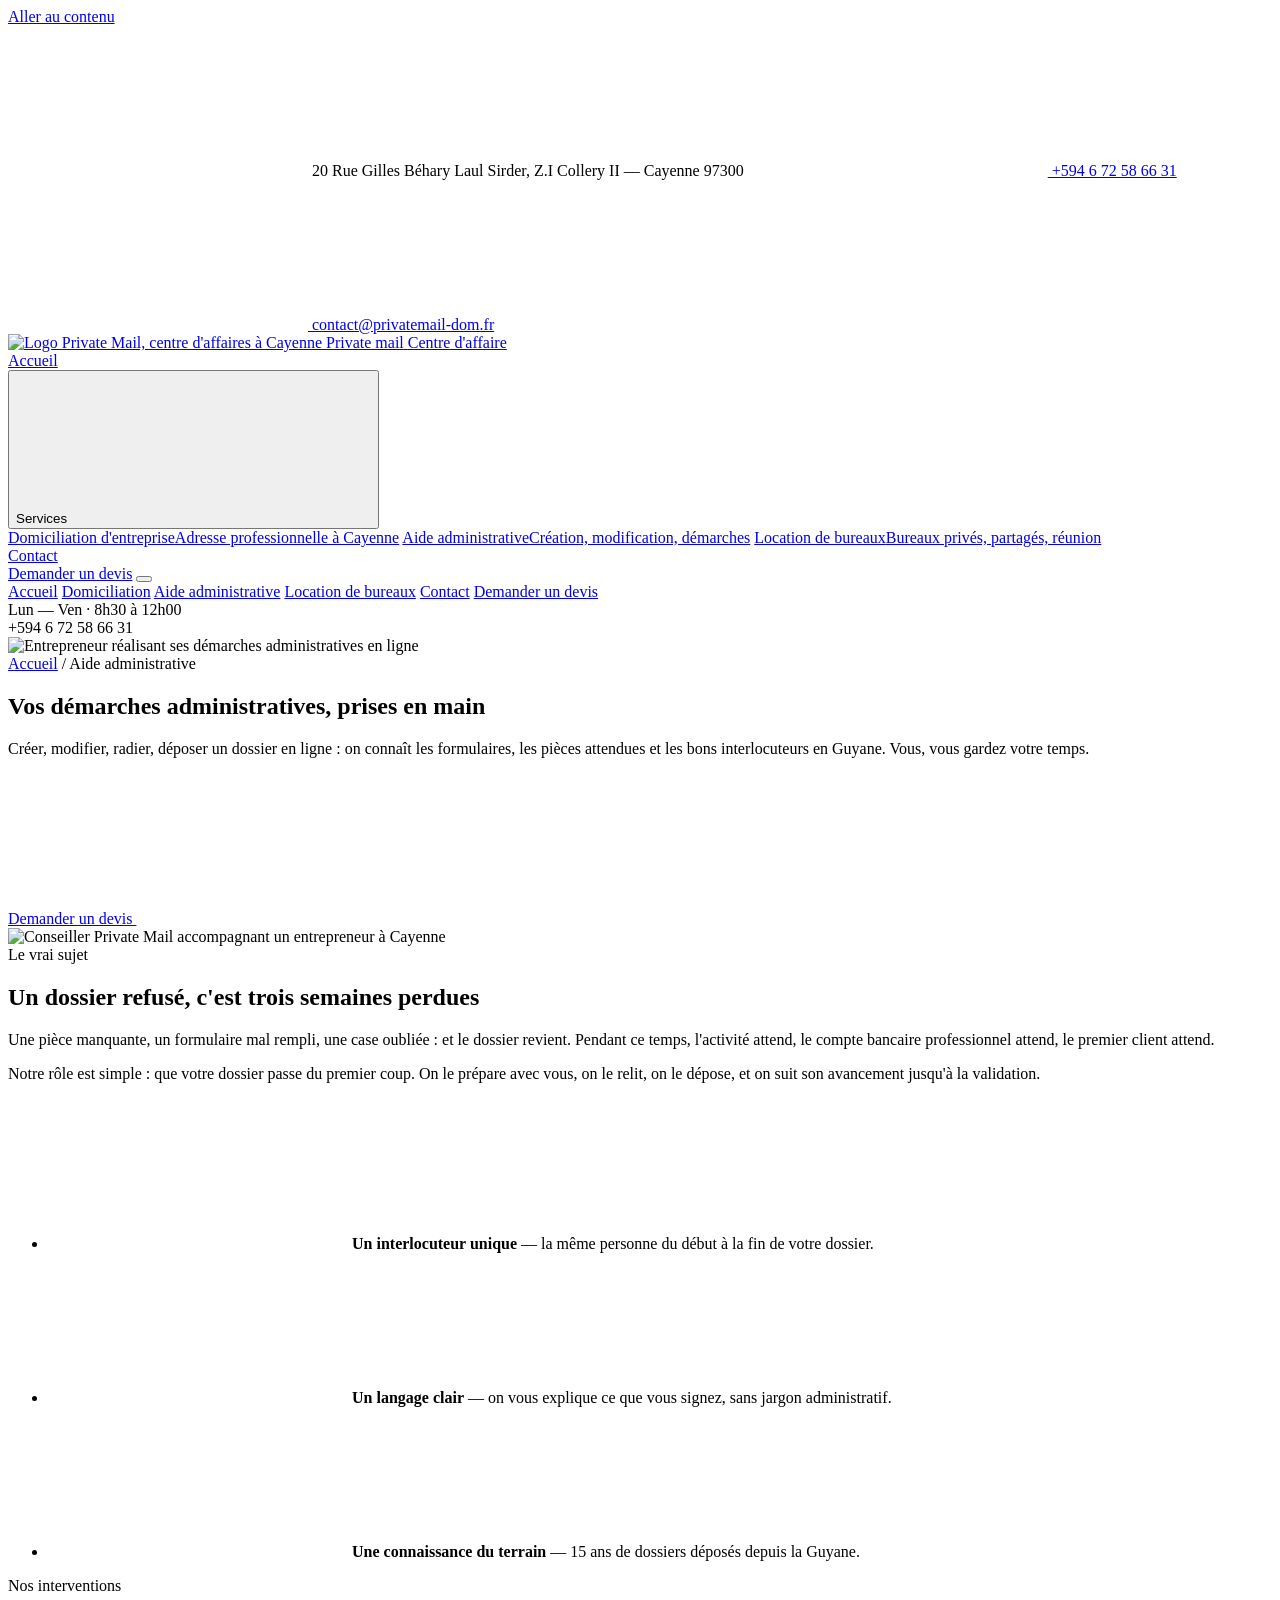
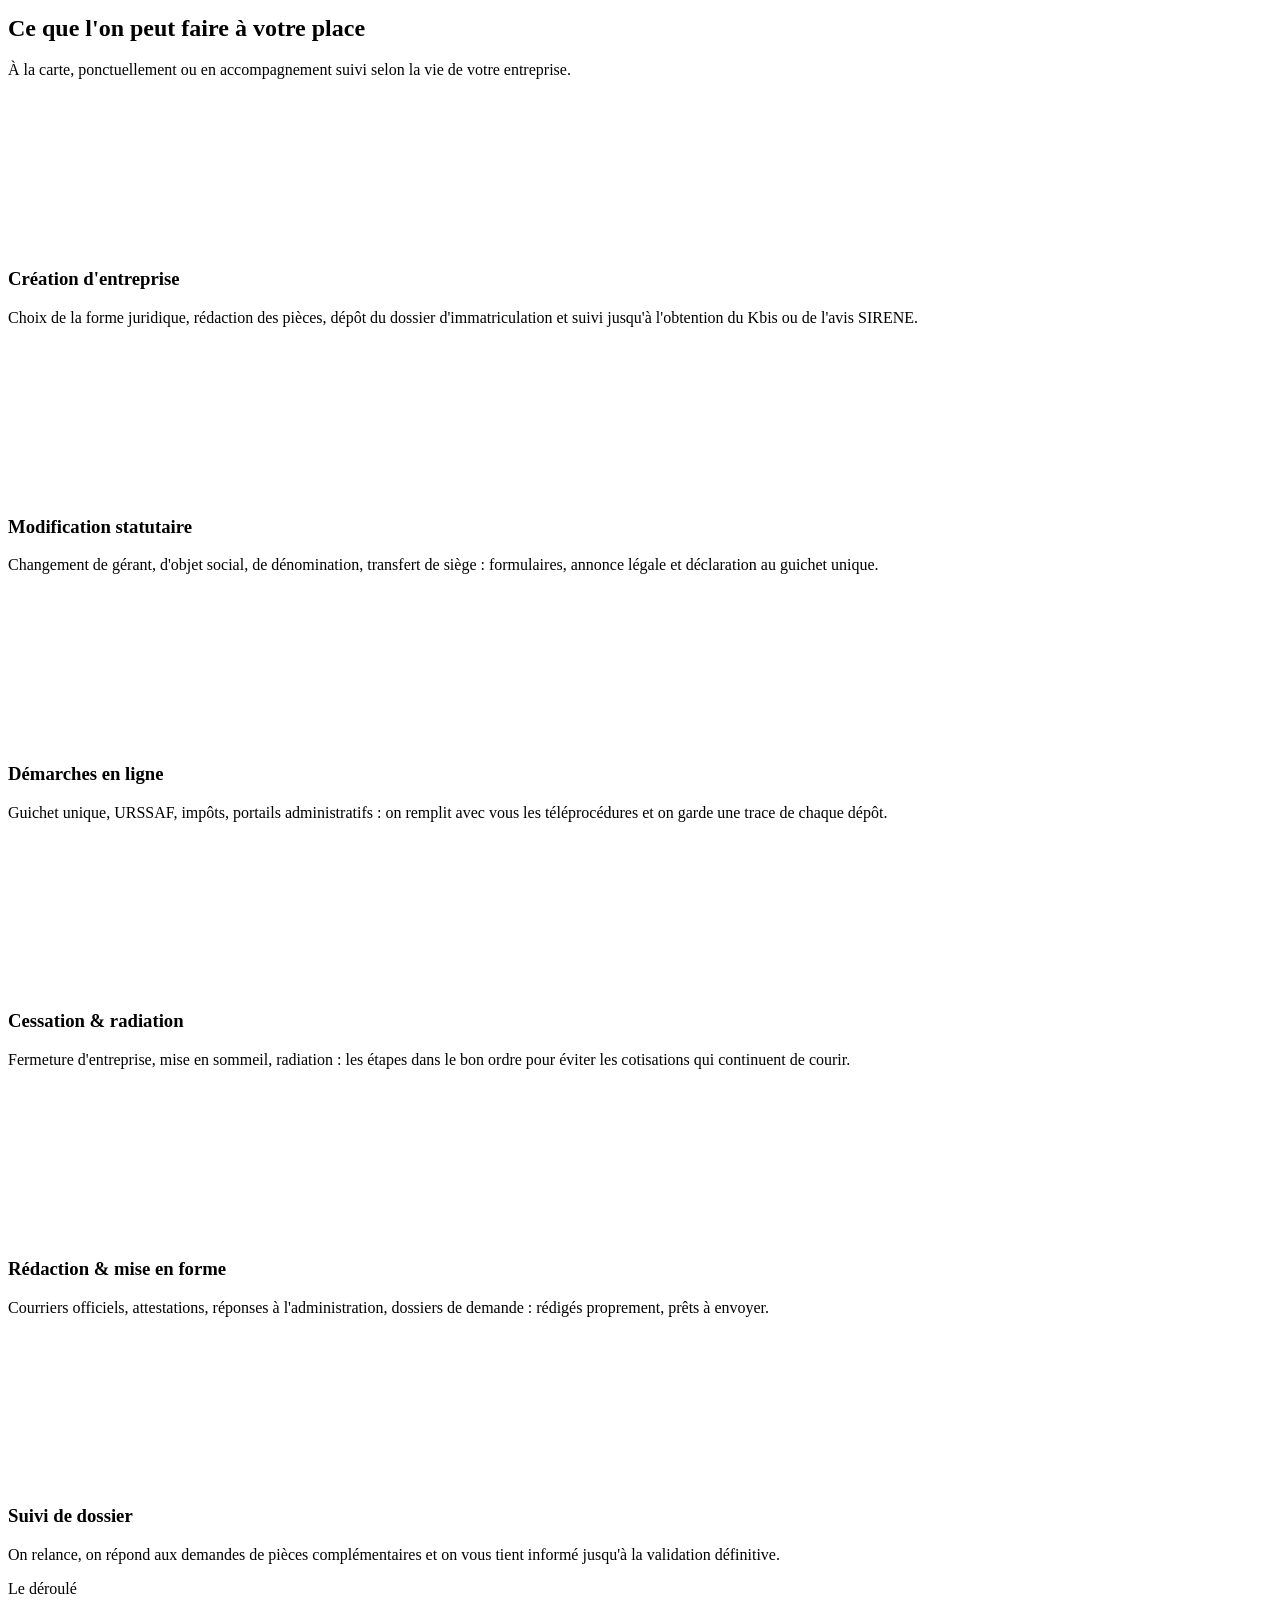
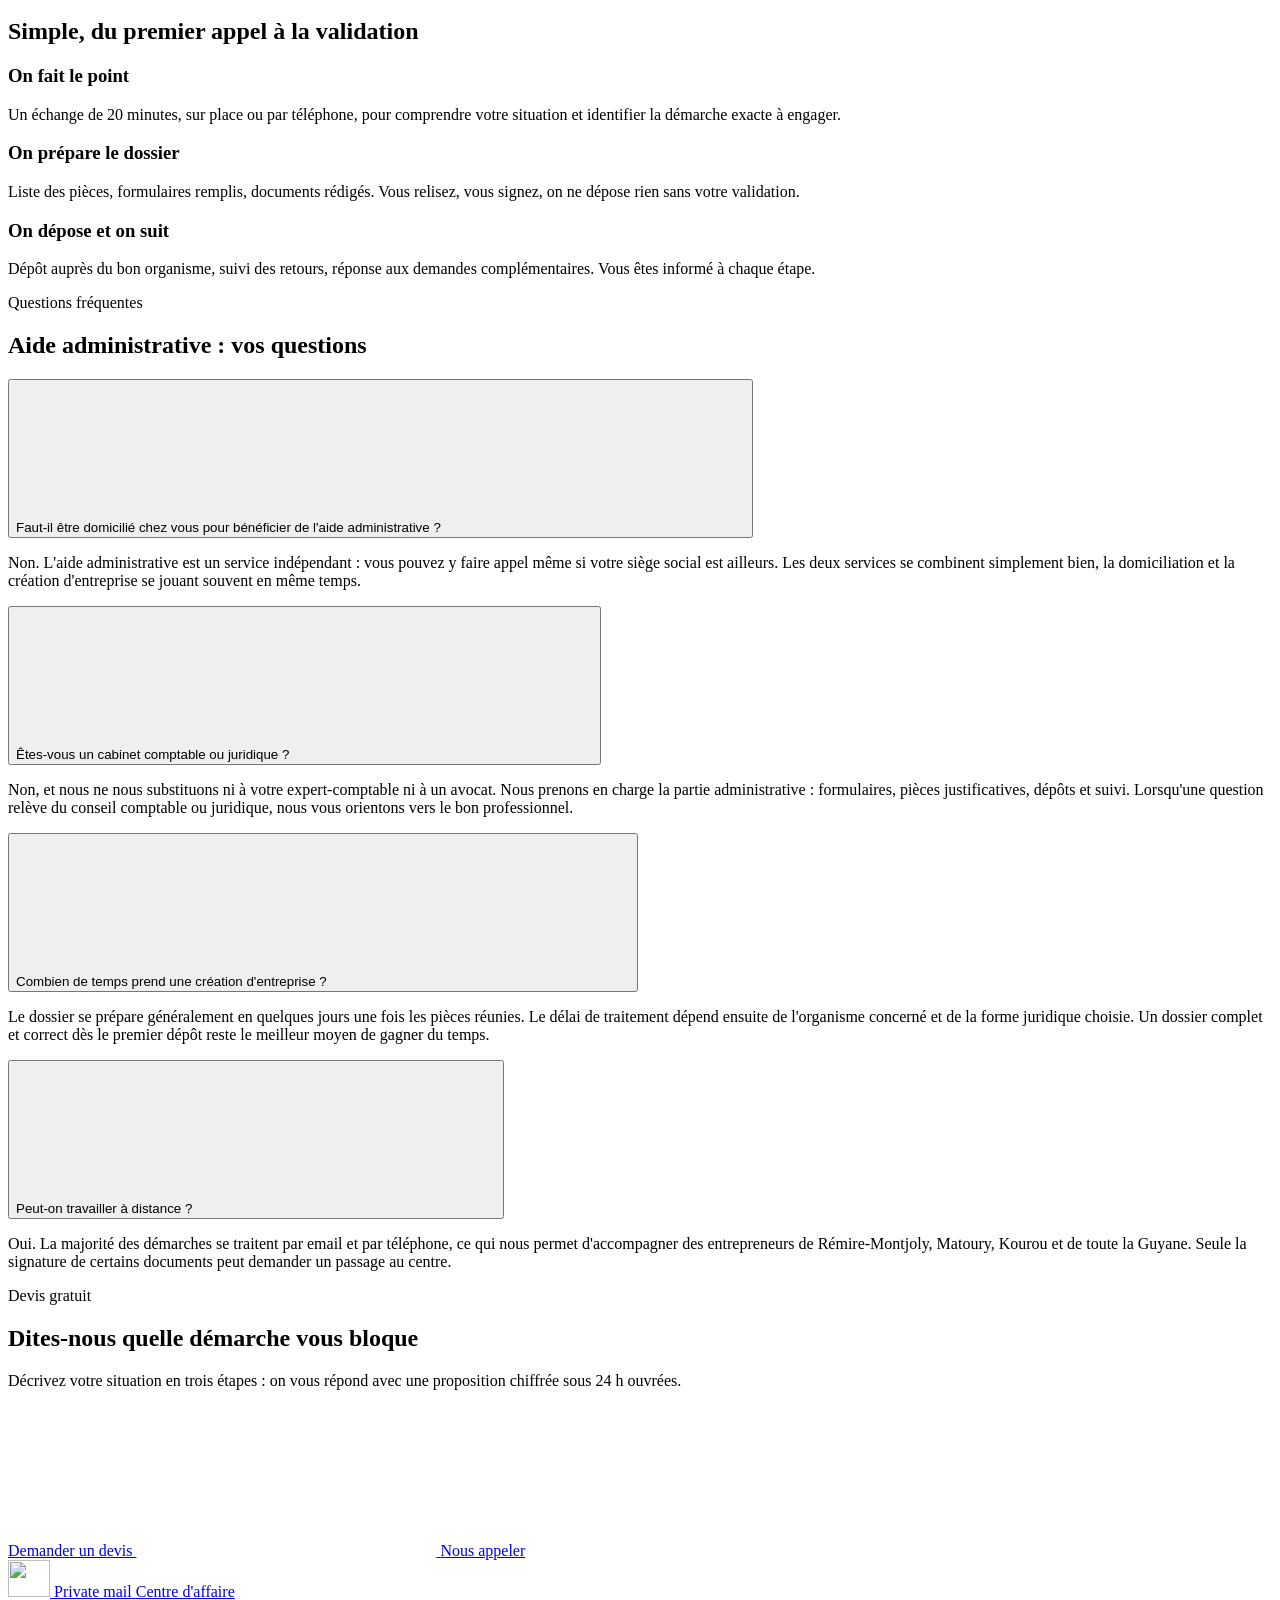
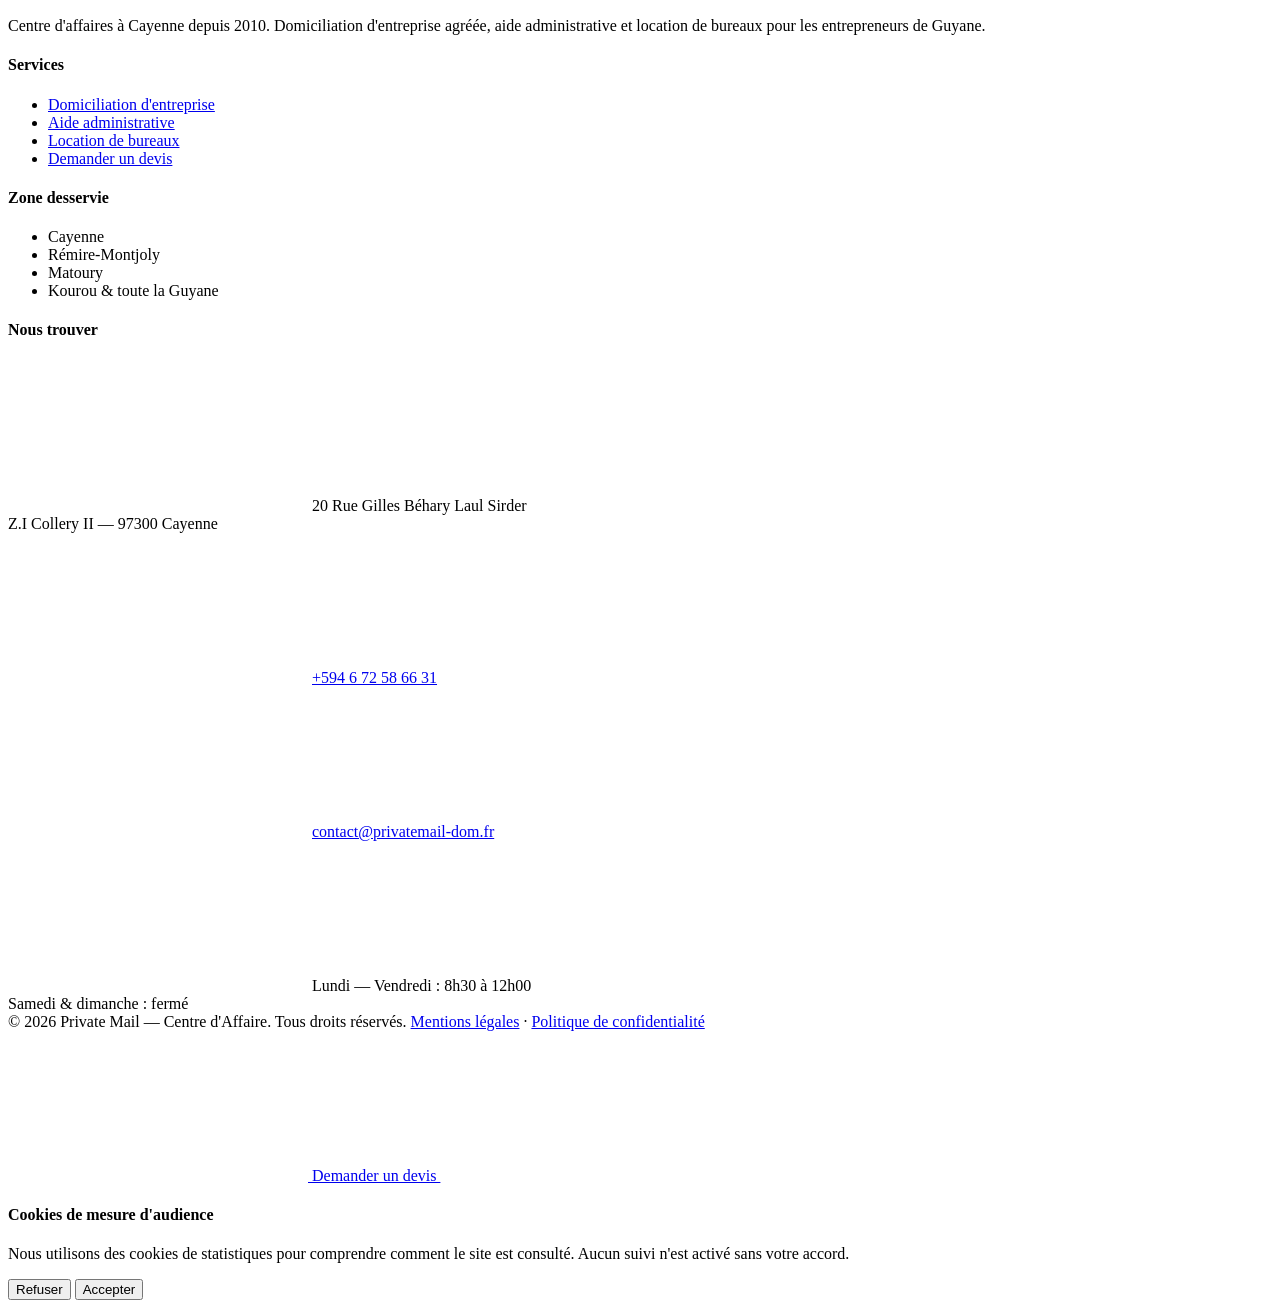
==== aide-administrative.html @ 384c331b "Add files via upload" ====
<!DOCTYPE html>
<html lang="fr">
<head>
<meta charset="utf-8">
<meta name="viewport" content="width=device-width, initial-scale=1">
<title>Aide administrative aux entreprises à Cayenne — Private Mail</title>
<meta name="description" content="Création, modification, radiation, dossiers en ligne : Private Mail accompagne les entrepreneurs de Cayenne et de Guyane dans toutes leurs démarches administratives.">
<link rel="canonical" href="https://privatemail-dom.fr/aide-administrative.html">
<meta name="theme-color" content="#1C1815">
<link rel="icon" href="assets/img/favicon.png" type="image/png">

<meta property="og:type" content="article">
<meta property="og:locale" content="fr_FR">
<meta property="og:site_name" content="Private Mail — Centre d'Affaire">
<meta property="og:title" content="Aide administrative aux entreprises à Cayenne — Private Mail">
<meta property="og:description" content="Un accompagnement humain pour créer, modifier ou gérer votre entreprise en Guyane. Devis gratuit sous 24 h.">
<meta property="og:url" content="https://privatemail-dom.fr/aide-administrative.html">
<meta property="og:image" content="https://privatemail-dom.fr/assets/img/accompagnement-administratif-cayenne.jpg">

<link rel="preconnect" href="https://fonts.googleapis.com">
<link rel="preconnect" href="https://fonts.gstatic.com" crossorigin>
<link href="https://fonts.googleapis.com/css2?family=Playfair+Display:ital,wght@0,500;0,600;1,500&family=Open+Sans:wght@400;600;700&display=swap" rel="stylesheet">
<link rel="stylesheet" href="assets/css/style.css">

<script type="application/ld+json">
{
  "@context": "https://schema.org",
  "@type": "Service",
  "name": "Aide administrative aux entreprises",
  "serviceType": "Accompagnement administratif",
  "url": "https://privatemail-dom.fr/aide-administrative.html",
  "description": "Accompagnement des entrepreneurs de Guyane dans la création, la modification et la gestion administrative de leur entreprise : formulaires, pièces justificatives, dépôts en ligne.",
  "provider": { "@id": "https://privatemail-dom.fr/#business" },
  "areaServed": [
    { "@type": "City", "name": "Cayenne" },
    { "@type": "AdministrativeArea", "name": "Guyane" }
  ],
  "offers": { "@type": "Offer", "availability": "https://schema.org/InStock", "url": "https://privatemail-dom.fr/devis.html?service=administratif" }
}
</script>
<script type="application/ld+json">
{
  "@context": "https://schema.org",
  "@type": "BreadcrumbList",
  "itemListElement": [
    { "@type": "ListItem", "position": 1, "name": "Accueil", "item": "https://privatemail-dom.fr/" },
    { "@type": "ListItem", "position": 2, "name": "Aide administrative", "item": "https://privatemail-dom.fr/aide-administrative.html" }
  ]
}
</script>
<script src="assets/js/main.js" defer></script>
</head>
<body>
<a class="skip-link" href="#main">Aller au contenu</a>

<div class="topbar">
  <div class="wrap topbar__inner">
    <span class="topbar__item topbar__item--addr">
      <svg class="ico"><use href="assets/icons.svg#i-pin"></use></svg>
      20 Rue Gilles Béhary Laul Sirder, Z.I Collery II — Cayenne 97300
    </span>
    <a class="topbar__item" href="tel:+594672586631">
      <svg class="ico"><use href="assets/icons.svg#i-phone"></use></svg>
      +594 6 72 58 66 31
    </a>
    <a class="topbar__item" href="mailto:contact@privatemail-dom.fr">
      <svg class="ico"><use href="assets/icons.svg#i-mail"></use></svg>
      contact@privatemail-dom.fr
    </a>
  </div>
</div>

<header class="header">
  <div class="wrap header__inner">
    <a class="brand" href="index.html">
      <img src="assets/img/logo-private-mail.png" alt="Logo Private Mail, centre d'affaires à Cayenne" width="42" height="37">
      <span>
        <span class="brand__name">Private mail</span>
        <span class="brand__tag">Centre d'affaire</span>
      </span>
    </a>
    <nav class="nav" aria-label="Navigation principale">
      <a class="nav__link" href="index.html">Accueil</a>
      <div class="nav__group">
        <button class="nav__toggle" aria-expanded="false">
          Services
          <svg class="chev"><use href="assets/icons.svg#i-chevron"></use></svg>
        </button>
        <div class="submenu">
          <a href="domiciliation.html">Domiciliation d'entreprise<span>Adresse professionnelle à Cayenne</span></a>
          <a href="aide-administrative.html">Aide administrative<span>Création, modification, démarches</span></a>
          <a href="location-bureaux.html">Location de bureaux<span>Bureaux privés, partagés, réunion</span></a>
        </div>
      </div>
      <a class="nav__link" href="devis.html#contact">Contact</a>
    </nav>
    <a class="btn header__cta" href="devis.html?service=administratif">Demander un devis</a>
    <button class="burger" aria-label="Ouvrir le menu" aria-expanded="false"><span></span></button>
  </div>
</header>

<nav class="mobile-nav" aria-label="Navigation mobile">
  <a href="index.html">Accueil</a>
  <a href="domiciliation.html">Domiciliation</a>
  <a href="aide-administrative.html">Aide administrative</a>
  <a href="location-bureaux.html">Location de bureaux</a>
  <a href="devis.html#contact">Contact</a>
  <a class="btn btn--lg" href="devis.html?service=administratif">Demander un devis</a>
  <div class="mobile-nav__meta">Lun — Ven · 8h30 à 12h00<br>+594 6 72 58 66 31</div>
</nav>

<main id="main">

  <section class="pagehero">
    <div class="pagehero__media">
      <img src="assets/img/entrepreneur-demarches-en-ligne.jpg" alt="Entrepreneur réalisant ses démarches administratives en ligne" width="1200" height="1800">
    </div>
    <div class="wrap pagehero__inner">
      <nav class="breadcrumb" aria-label="Fil d'ariane">
        <a href="index.html">Accueil</a> <span>/</span> <span aria-current="page">Aide administrative</span>
      </nav>
      <h1>Vos démarches administratives, prises en main</h1>
      <p>
        Créer, modifier, radier, déposer un dossier en ligne : on connaît les formulaires,
        les pièces attendues et les bons interlocuteurs en Guyane. Vous, vous gardez votre temps.
      </p>
      <a class="btn btn--lg" href="devis.html?service=administratif">
        Demander un devis
        <svg class="ico"><use href="assets/icons.svg#i-arrow"></use></svg>
      </a>
    </div>
  </section>

  <!-- Le problème -->
  <section class="section section--cream">
    <div class="wrap split split--reverse">
      <div class="split__media reveal">
        <img src="assets/img/accompagnement-administratif-cayenne.jpg" alt="Conseiller Private Mail accompagnant un entrepreneur à Cayenne" loading="lazy" width="1400" height="1050">
      </div>
      <div class="reveal" data-delay="1">
        <span class="eyebrow">Le vrai sujet</span>
        <h2>Un dossier refusé, c'est trois semaines perdues</h2>
        <p class="lead">
          Une pièce manquante, un formulaire mal rempli, une case oubliée : et le dossier revient.
          Pendant ce temps, l'activité attend, le compte bancaire professionnel attend,
          le premier client attend.
        </p>
        <p class="lead">
          Notre rôle est simple : que votre dossier passe du premier coup. On le prépare avec vous,
          on le relit, on le dépose, et on suit son avancement jusqu'à la validation.
        </p>
        <ul class="checklist">
          <li>
            <svg class="ico"><use href="assets/icons.svg#i-check"></use></svg>
            <span><strong>Un interlocuteur unique</strong> — la même personne du début à la fin de votre dossier.</span>
          </li>
          <li>
            <svg class="ico"><use href="assets/icons.svg#i-check"></use></svg>
            <span><strong>Un langage clair</strong> — on vous explique ce que vous signez, sans jargon administratif.</span>
          </li>
          <li>
            <svg class="ico"><use href="assets/icons.svg#i-check"></use></svg>
            <span><strong>Une connaissance du terrain</strong> — 15 ans de dossiers déposés depuis la Guyane.</span>
          </li>
        </ul>
      </div>
    </div>
  </section>

  <!-- Prestations -->
  <section class="section section--ink">
    <div class="wrap">
      <div class="section-head section-head--center reveal">
        <span class="eyebrow eyebrow--center">Nos interventions</span>
        <h2>Ce que l'on peut faire à votre place</h2>
        <p class="lead lead--center">
          À la carte, ponctuellement ou en accompagnement suivi selon la vie de votre entreprise.
        </p>
      </div>
      <div class="grid grid--3">
        <div class="feat reveal">
          <svg class="ico"><use href="assets/icons.svg#i-bolt"></use></svg>
          <h3>Création d'entreprise</h3>
          <p>Choix de la forme juridique, rédaction des pièces, dépôt du dossier d'immatriculation et suivi jusqu'à l'obtention du Kbis ou de l'avis SIRENE.</p>
        </div>
        <div class="feat reveal" data-delay="1">
          <svg class="ico"><use href="assets/icons.svg#i-file"></use></svg>
          <h3>Modification statutaire</h3>
          <p>Changement de gérant, d'objet social, de dénomination, transfert de siège : formulaires, annonce légale et déclaration au guichet unique.</p>
        </div>
        <div class="feat reveal" data-delay="2">
          <svg class="ico"><use href="assets/icons.svg#i-support"></use></svg>
          <h3>Démarches en ligne</h3>
          <p>Guichet unique, URSSAF, impôts, portails administratifs : on remplit avec vous les téléprocédures et on garde une trace de chaque dépôt.</p>
        </div>
        <div class="feat reveal">
          <svg class="ico"><use href="assets/icons.svg#i-users"></use></svg>
          <h3>Cessation &amp; radiation</h3>
          <p>Fermeture d'entreprise, mise en sommeil, radiation : les étapes dans le bon ordre pour éviter les cotisations qui continuent de courir.</p>
        </div>
        <div class="feat reveal" data-delay="1">
          <svg class="ico"><use href="assets/icons.svg#i-inbox"></use></svg>
          <h3>Rédaction &amp; mise en forme</h3>
          <p>Courriers officiels, attestations, réponses à l'administration, dossiers de demande : rédigés proprement, prêts à envoyer.</p>
        </div>
        <div class="feat reveal" data-delay="2">
          <svg class="ico"><use href="assets/icons.svg#i-clock"></use></svg>
          <h3>Suivi de dossier</h3>
          <p>On relance, on répond aux demandes de pièces complémentaires et on vous tient informé jusqu'à la validation définitive.</p>
        </div>
      </div>
    </div>
  </section>

  <!-- Déroulé -->
  <section class="section section--cream">
    <div class="wrap">
      <div class="section-head section-head--center reveal">
        <span class="eyebrow eyebrow--center">Le déroulé</span>
        <h2>Simple, du premier appel à la validation</h2>
      </div>
      <div class="steps">
        <div class="step reveal">
          <h3>On fait le point</h3>
          <p>Un échange de 20 minutes, sur place ou par téléphone, pour comprendre votre situation et identifier la démarche exacte à engager.</p>
        </div>
        <div class="step reveal" data-delay="1">
          <h3>On prépare le dossier</h3>
          <p>Liste des pièces, formulaires remplis, documents rédigés. Vous relisez, vous signez, on ne dépose rien sans votre validation.</p>
        </div>
        <div class="step reveal" data-delay="2">
          <h3>On dépose et on suit</h3>
          <p>Dépôt auprès du bon organisme, suivi des retours, réponse aux demandes complémentaires. Vous êtes informé à chaque étape.</p>
        </div>
      </div>
    </div>
  </section>

  <!-- FAQ -->
  <section class="section section--paper">
    <div class="wrap-narrow">
      <div class="section-head section-head--center reveal">
        <span class="eyebrow eyebrow--center">Questions fréquentes</span>
        <h2>Aide administrative : vos questions</h2>
      </div>
      <div class="faq reveal">
        <div class="faq__item">
          <button class="faq__q" aria-expanded="false">
            Faut-il être domicilié chez vous pour bénéficier de l'aide administrative ?
            <span class="sign"><svg><use href="assets/icons.svg#i-plus"></use></svg></span>
          </button>
          <div class="faq__a"><div><p>Non. L'aide administrative est un service indépendant : vous pouvez y faire appel même si votre siège social est ailleurs. Les deux services se combinent simplement bien, la domiciliation et la création d'entreprise se jouant souvent en même temps.</p></div></div>
        </div>
        <div class="faq__item">
          <button class="faq__q" aria-expanded="false">
            Êtes-vous un cabinet comptable ou juridique ?
            <span class="sign"><svg><use href="assets/icons.svg#i-plus"></use></svg></span>
          </button>
          <div class="faq__a"><div><p>Non, et nous ne nous substituons ni à votre expert-comptable ni à un avocat. Nous prenons en charge la partie administrative : formulaires, pièces justificatives, dépôts et suivi. Lorsqu'une question relève du conseil comptable ou juridique, nous vous orientons vers le bon professionnel.</p></div></div>
        </div>
        <div class="faq__item">
          <button class="faq__q" aria-expanded="false">
            Combien de temps prend une création d'entreprise ?
            <span class="sign"><svg><use href="assets/icons.svg#i-plus"></use></svg></span>
          </button>
          <div class="faq__a"><div><p>Le dossier se prépare généralement en quelques jours une fois les pièces réunies. Le délai de traitement dépend ensuite de l'organisme concerné et de la forme juridique choisie. Un dossier complet et correct dès le premier dépôt reste le meilleur moyen de gagner du temps.</p></div></div>
        </div>
        <div class="faq__item">
          <button class="faq__q" aria-expanded="false">
            Peut-on travailler à distance ?
            <span class="sign"><svg><use href="assets/icons.svg#i-plus"></use></svg></span>
          </button>
          <div class="faq__a"><div><p>Oui. La majorité des démarches se traitent par email et par téléphone, ce qui nous permet d'accompagner des entrepreneurs de Rémire-Montjoly, Matoury, Kourou et de toute la Guyane. Seule la signature de certains documents peut demander un passage au centre.</p></div></div>
        </div>
      </div>
    </div>
  </section>

  <section class="cta-band">
    <div class="wrap cta-band__inner">
      <div class="reveal">
        <span class="eyebrow">Devis gratuit</span>
        <h2>Dites-nous quelle démarche vous bloque</h2>
        <p>Décrivez votre situation en trois étapes : on vous répond avec une proposition chiffrée sous 24 h ouvrées.</p>
      </div>
      <div class="cta-band__actions reveal" data-delay="1">
        <a class="btn btn--light btn--lg" href="devis.html?service=administratif">
          Demander un devis
          <svg class="ico"><use href="assets/icons.svg#i-arrow"></use></svg>
        </a>
        <a class="btn btn--outline-light btn--lg" href="tel:+594672586631">Nous appeler</a>
      </div>
    </div>
  </section>

</main>

<footer class="footer">
  <div class="wrap">
    <div class="footer__top">
      <div>
        <a class="brand" href="index.html">
          <img src="assets/img/logo-private-mail.png" alt="" width="42" height="37">
          <span>
            <span class="brand__name">Private mail</span>
            <span class="brand__tag">Centre d'affaire</span>
          </span>
        </a>
        <p class="footer__about">
          Centre d'affaires à Cayenne depuis 2010. Domiciliation d'entreprise agréée,
          aide administrative et location de bureaux pour les entrepreneurs de Guyane.
        </p>
      </div>
      <div>
        <h4>Services</h4>
        <ul>
          <li><a href="domiciliation.html">Domiciliation d'entreprise</a></li>
          <li><a href="aide-administrative.html">Aide administrative</a></li>
          <li><a href="location-bureaux.html">Location de bureaux</a></li>
          <li><a href="devis.html">Demander un devis</a></li>
        </ul>
      </div>
      <div>
        <h4>Zone desservie</h4>
        <ul>
          <li>Cayenne</li>
          <li>Rémire-Montjoly</li>
          <li>Matoury</li>
          <li>Kourou &amp; toute la Guyane</li>
        </ul>
      </div>
      <div>
        <h4>Nous trouver</h4>
        <div class="footer__nap">
          <div>
            <svg class="ico"><use href="assets/icons.svg#i-pin"></use></svg>
            <span>20 Rue Gilles Béhary Laul Sirder<br>Z.I Collery II — 97300 Cayenne</span>
          </div>
          <div>
            <svg class="ico"><use href="assets/icons.svg#i-phone"></use></svg>
            <a href="tel:+594672586631">+594 6 72 58 66 31</a>
          </div>
          <div>
            <svg class="ico"><use href="assets/icons.svg#i-mail"></use></svg>
            <a href="mailto:contact@privatemail-dom.fr">contact@privatemail-dom.fr</a>
          </div>
          <div>
            <svg class="ico"><use href="assets/icons.svg#i-clock"></use></svg>
            <span>Lundi — Vendredi : 8h30 à 12h00<br>Samedi &amp; dimanche : fermé</span>
          </div>
        </div>
      </div>
    </div>
    <div class="footer__bottom">
      <span>© 2026 Private Mail — Centre d'Affaire. Tous droits réservés.</span>
      <span><a href="#">Mentions légales</a> · <a href="#">Politique de confidentialité</a></span>
    </div>
  </div>
</footer>

<div class="fab">
  <a class="fab__main" href="devis.html?service=administratif">
    <svg class="ico"><use href="assets/icons.svg#i-quote"></use></svg>
    Demander un devis
  </a>
  <a class="fab__call" href="tel:+594672586631" aria-label="Appeler Private Mail">
    <svg class="ico"><use href="assets/icons.svg#i-phone"></use></svg>
  </a>
</div>

<div class="cookie" role="dialog" aria-label="Consentement aux cookies">
  <h4>Cookies de mesure d'audience</h4>
  <p>Nous utilisons des cookies de statistiques pour comprendre comment le site est consulté. Aucun suivi n'est activé sans votre accord.</p>
  <div class="cookie__actions">
    <button class="btn btn--ghost" data-consent="denied">Refuser</button>
    <button class="btn" data-consent="granted">Accepter</button>
  </div>
</div>

</body>
</html>
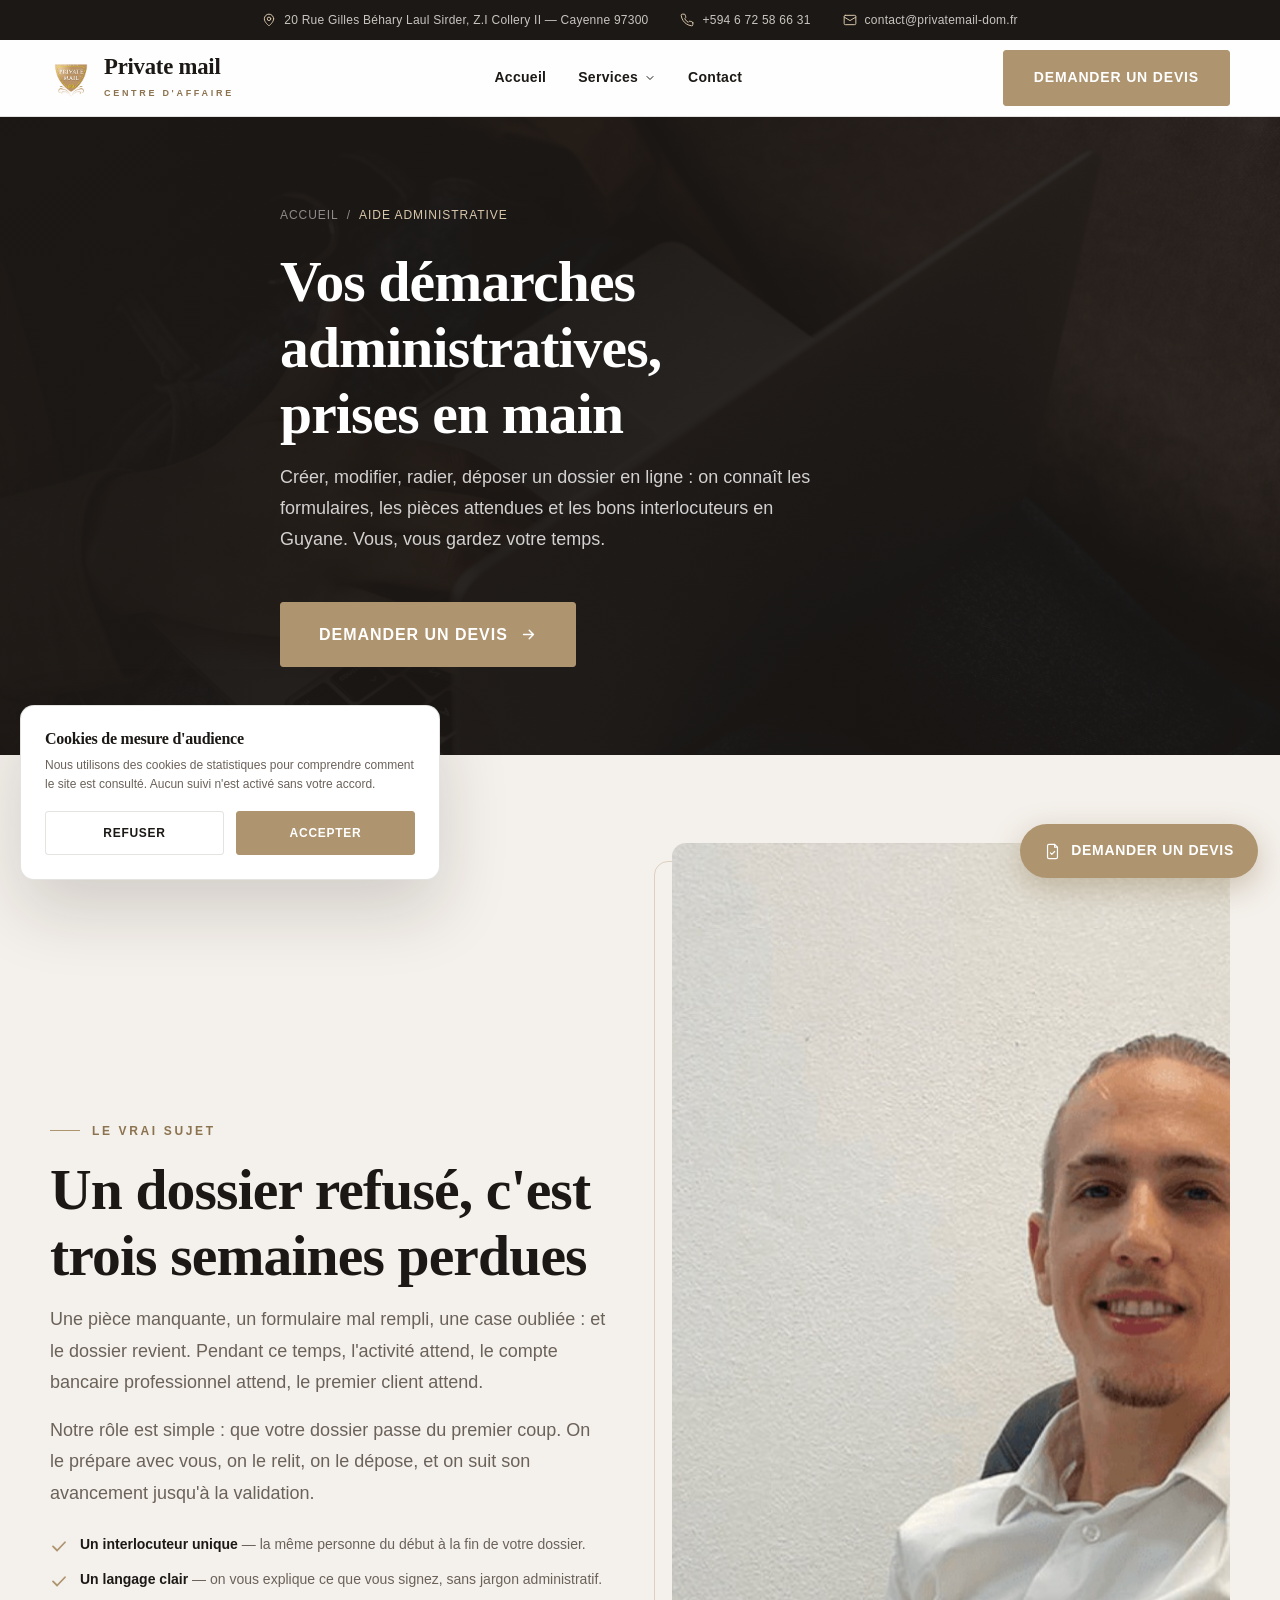
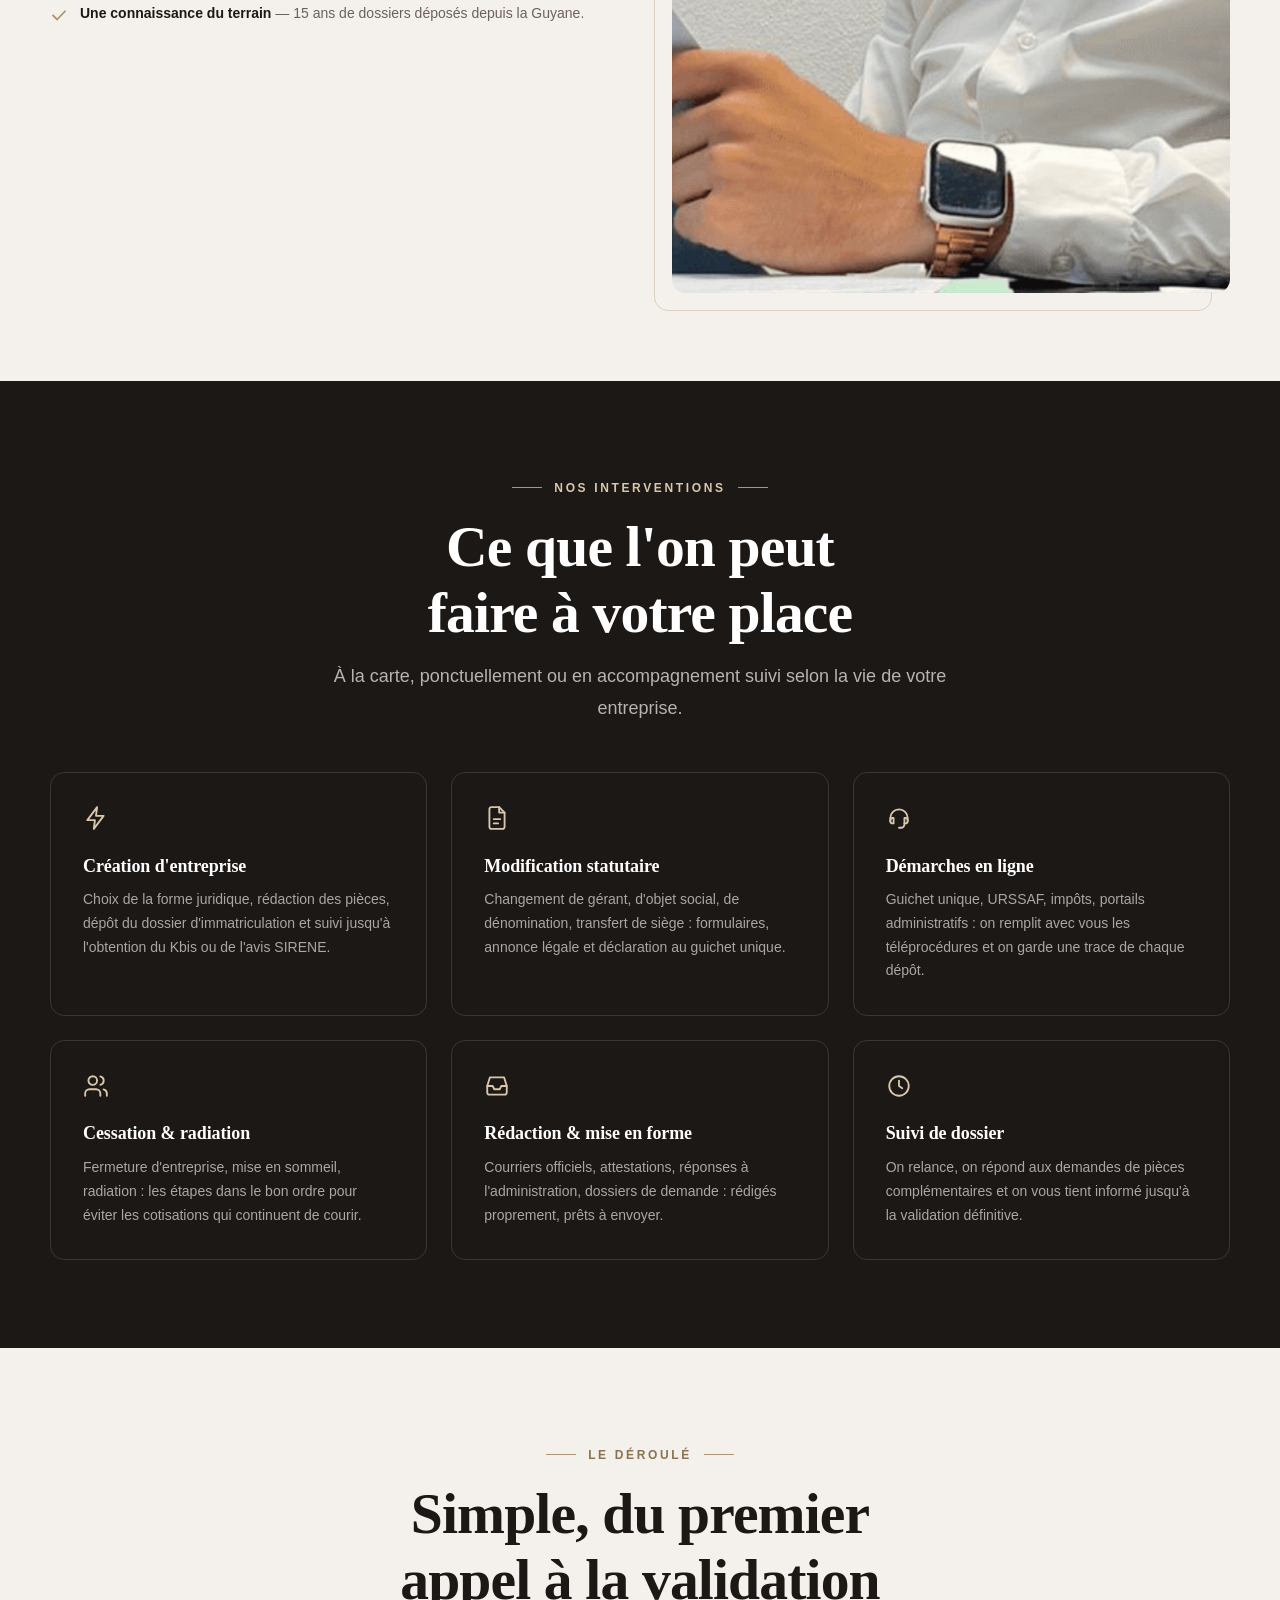
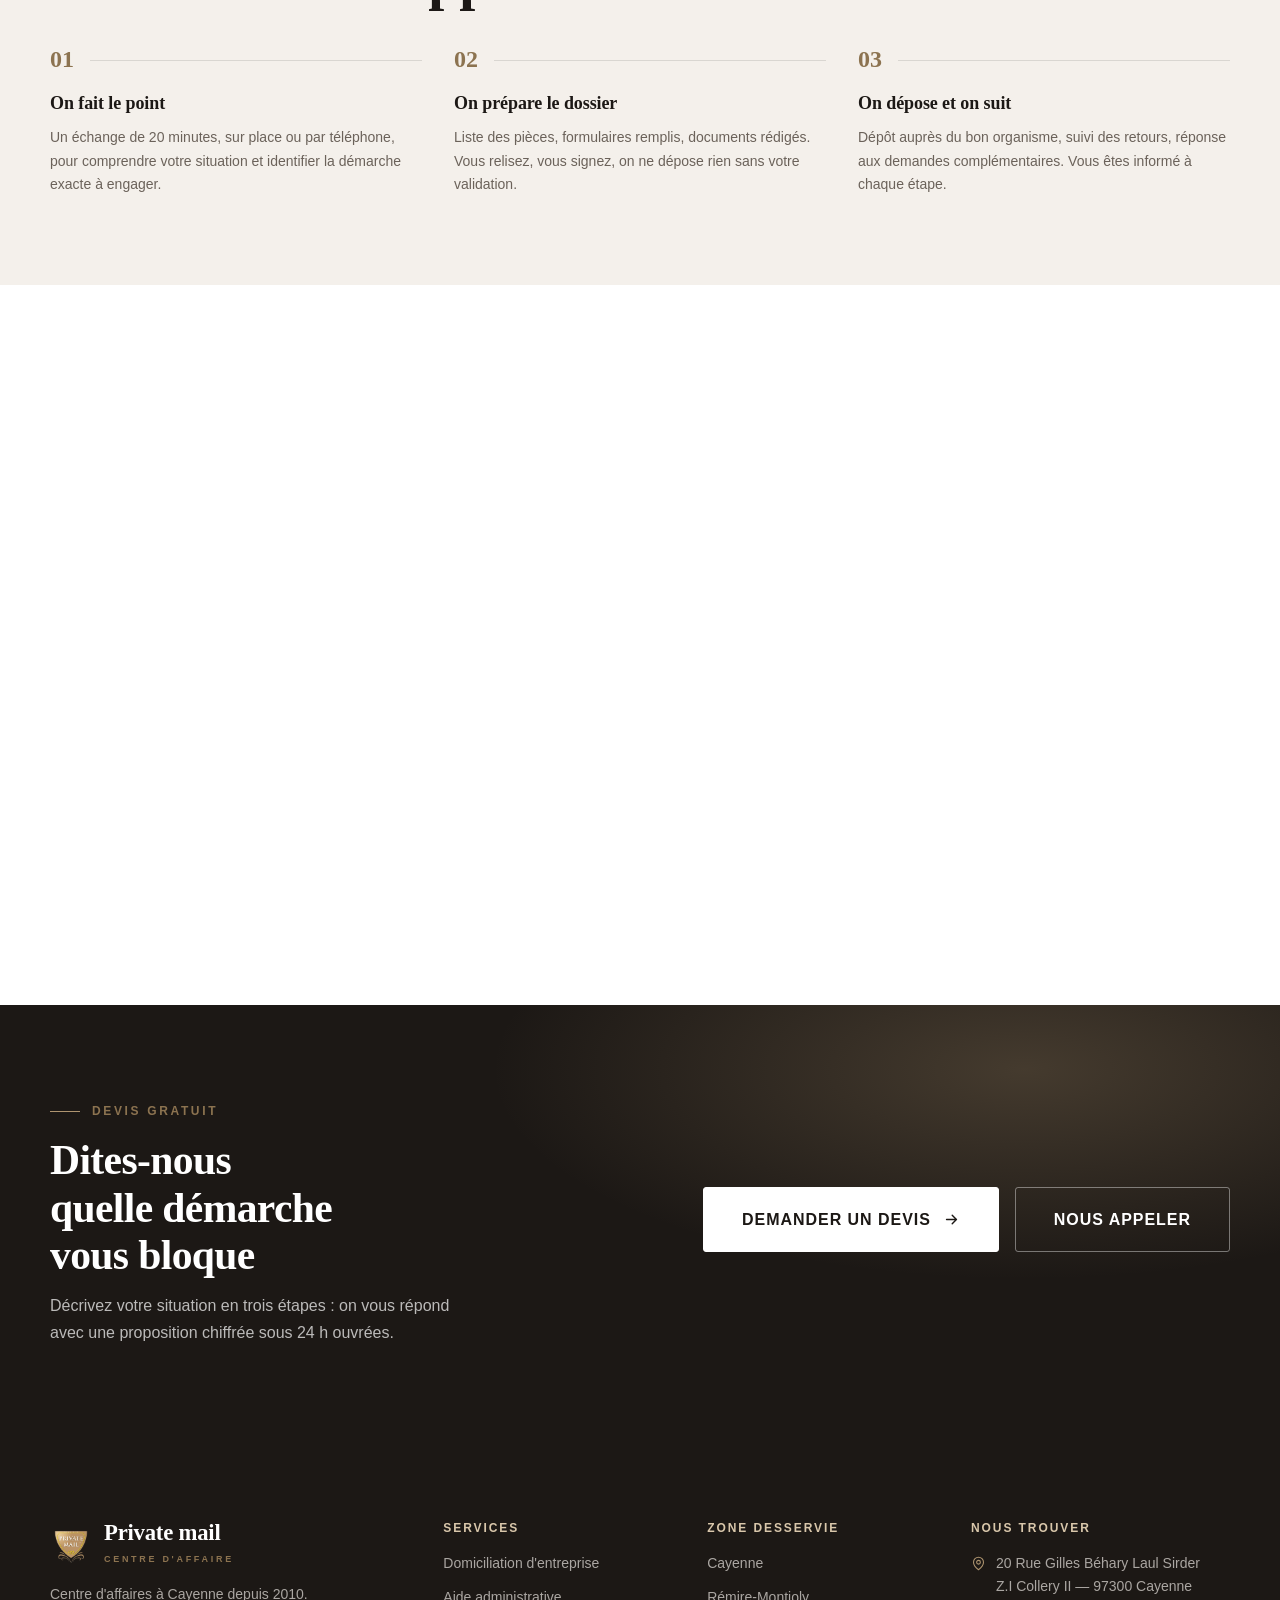
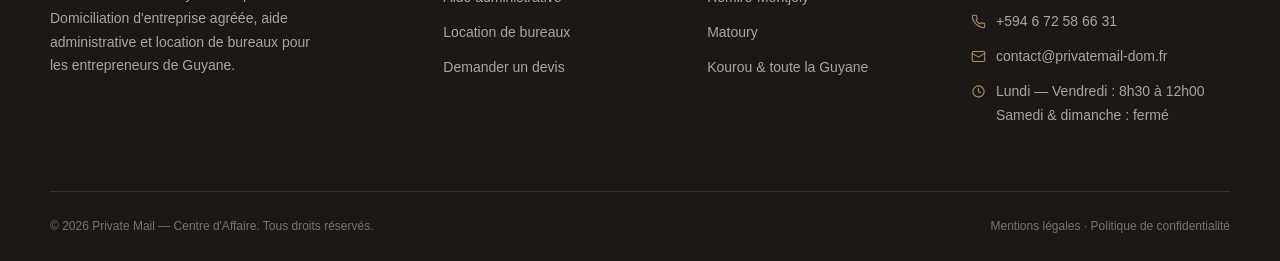
==== commit ef9216a0: "Add files via upload" ====
--- a/aide-administrative.html
+++ b/aide-administrative.html
@@ -7,7 +7,7 @@
 <meta name="description" content="Création, modification, radiation, dossiers en ligne : Private Mail accompagne les entrepreneurs de Cayenne et de Guyane dans toutes leurs démarches administratives.">
 <link rel="canonical" href="https://privatemail-dom.fr/aide-administrative.html">
 <meta name="theme-color" content="#1C1815">
-<link rel="icon" href="assets/img/favicon.png" type="image/png">
+<link rel="icon" href="favicon.png" type="image/png">
 
 <meta property="og:type" content="article">
 <meta property="og:locale" content="fr_FR">
@@ -15,12 +15,12 @@
 <meta property="og:title" content="Aide administrative aux entreprises à Cayenne — Private Mail">
 <meta property="og:description" content="Un accompagnement humain pour créer, modifier ou gérer votre entreprise en Guyane. Devis gratuit sous 24 h.">
 <meta property="og:url" content="https://privatemail-dom.fr/aide-administrative.html">
-<meta property="og:image" content="https://privatemail-dom.fr/assets/img/accompagnement-administratif-cayenne.jpg">
+<meta property="og:image" content="https://privatemail-dom.fr/accompagnement-administratif-cayenne.jpg">
 
 <link rel="preconnect" href="https://fonts.googleapis.com">
 <link rel="preconnect" href="https://fonts.gstatic.com" crossorigin>
 <link href="https://fonts.googleapis.com/css2?family=Playfair+Display:ital,wght@0,500;0,600;1,500&family=Open+Sans:wght@400;600;700&display=swap" rel="stylesheet">
-<link rel="stylesheet" href="assets/css/style.css">
+<link rel="stylesheet" href="style.css">
 
 <script type="application/ld+json">
 {
@@ -48,7 +48,7 @@
   ]
 }
 </script>
-<script src="assets/js/main.js" defer></script>
+<script src="main.js" defer></script>
 </head>
 <body>
 <a class="skip-link" href="#main">Aller au contenu</a>
@@ -56,15 +56,15 @@
 <div class="topbar">
   <div class="wrap topbar__inner">
     <span class="topbar__item topbar__item--addr">
-      <svg class="ico"><use href="assets/icons.svg#i-pin"></use></svg>
+      <svg class="ico"><use href="icons.svg#i-pin"></use></svg>
       20 Rue Gilles Béhary Laul Sirder, Z.I Collery II — Cayenne 97300
     </span>
     <a class="topbar__item" href="tel:+594672586631">
-      <svg class="ico"><use href="assets/icons.svg#i-phone"></use></svg>
+      <svg class="ico"><use href="icons.svg#i-phone"></use></svg>
       +594 6 72 58 66 31
     </a>
     <a class="topbar__item" href="mailto:contact@privatemail-dom.fr">
-      <svg class="ico"><use href="assets/icons.svg#i-mail"></use></svg>
+      <svg class="ico"><use href="icons.svg#i-mail"></use></svg>
       contact@privatemail-dom.fr
     </a>
   </div>
@@ -73,7 +73,7 @@
 <header class="header">
   <div class="wrap header__inner">
     <a class="brand" href="index.html">
-      <img src="assets/img/logo-private-mail.png" alt="Logo Private Mail, centre d'affaires à Cayenne" width="42" height="37">
+      <img src="logo-private-mail.png" alt="Logo Private Mail, centre d'affaires à Cayenne" width="42" height="37">
       <span>
         <span class="brand__name">Private mail</span>
         <span class="brand__tag">Centre d'affaire</span>
@@ -84,7 +84,7 @@
       <div class="nav__group">
         <button class="nav__toggle" aria-expanded="false">
           Services
-          <svg class="chev"><use href="assets/icons.svg#i-chevron"></use></svg>
+          <svg class="chev"><use href="icons.svg#i-chevron"></use></svg>
         </button>
         <div class="submenu">
           <a href="domiciliation.html">Domiciliation d'entreprise<span>Adresse professionnelle à Cayenne</span></a>
@@ -113,7 +113,7 @@
 
   <section class="pagehero">
     <div class="pagehero__media">
-      <img src="assets/img/entrepreneur-demarches-en-ligne.jpg" alt="Entrepreneur réalisant ses démarches administratives en ligne" width="1200" height="1800">
+      <img src="entrepreneur-demarches-en-ligne.jpg" alt="Entrepreneur réalisant ses démarches administratives en ligne" width="1200" height="1800">
     </div>
     <div class="wrap pagehero__inner">
       <nav class="breadcrumb" aria-label="Fil d'ariane">
@@ -126,7 +126,7 @@
       </p>
       <a class="btn btn--lg" href="devis.html?service=administratif">
         Demander un devis
-        <svg class="ico"><use href="assets/icons.svg#i-arrow"></use></svg>
+        <svg class="ico"><use href="icons.svg#i-arrow"></use></svg>
       </a>
     </div>
   </section>
@@ -135,7 +135,7 @@
   <section class="section section--cream">
     <div class="wrap split split--reverse">
       <div class="split__media reveal">
-        <img src="assets/img/accompagnement-administratif-cayenne.jpg" alt="Conseiller Private Mail accompagnant un entrepreneur à Cayenne" loading="lazy" width="1400" height="1050">
+        <img src="accompagnement-administratif-cayenne.jpg" alt="Conseiller Private Mail accompagnant un entrepreneur à Cayenne" loading="lazy" width="1400" height="1050">
       </div>
       <div class="reveal" data-delay="1">
         <span class="eyebrow">Le vrai sujet</span>
@@ -151,15 +151,15 @@
         </p>
         <ul class="checklist">
           <li>
-            <svg class="ico"><use href="assets/icons.svg#i-check"></use></svg>
+            <svg class="ico"><use href="icons.svg#i-check"></use></svg>
             <span><strong>Un interlocuteur unique</strong> — la même personne du début à la fin de votre dossier.</span>
           </li>
           <li>
-            <svg class="ico"><use href="assets/icons.svg#i-check"></use></svg>
+            <svg class="ico"><use href="icons.svg#i-check"></use></svg>
             <span><strong>Un langage clair</strong> — on vous explique ce que vous signez, sans jargon administratif.</span>
           </li>
           <li>
-            <svg class="ico"><use href="assets/icons.svg#i-check"></use></svg>
+            <svg class="ico"><use href="icons.svg#i-check"></use></svg>
             <span><strong>Une connaissance du terrain</strong> — 15 ans de dossiers déposés depuis la Guyane.</span>
           </li>
         </ul>
@@ -179,32 +179,32 @@
       </div>
       <div class="grid grid--3">
         <div class="feat reveal">
-          <svg class="ico"><use href="assets/icons.svg#i-bolt"></use></svg>
+          <svg class="ico"><use href="icons.svg#i-bolt"></use></svg>
           <h3>Création d'entreprise</h3>
           <p>Choix de la forme juridique, rédaction des pièces, dépôt du dossier d'immatriculation et suivi jusqu'à l'obtention du Kbis ou de l'avis SIRENE.</p>
         </div>
         <div class="feat reveal" data-delay="1">
-          <svg class="ico"><use href="assets/icons.svg#i-file"></use></svg>
+          <svg class="ico"><use href="icons.svg#i-file"></use></svg>
           <h3>Modification statutaire</h3>
           <p>Changement de gérant, d'objet social, de dénomination, transfert de siège : formulaires, annonce légale et déclaration au guichet unique.</p>
         </div>
         <div class="feat reveal" data-delay="2">
-          <svg class="ico"><use href="assets/icons.svg#i-support"></use></svg>
+          <svg class="ico"><use href="icons.svg#i-support"></use></svg>
           <h3>Démarches en ligne</h3>
           <p>Guichet unique, URSSAF, impôts, portails administratifs : on remplit avec vous les téléprocédures et on garde une trace de chaque dépôt.</p>
         </div>
         <div class="feat reveal">
-          <svg class="ico"><use href="assets/icons.svg#i-users"></use></svg>
+          <svg class="ico"><use href="icons.svg#i-users"></use></svg>
           <h3>Cessation &amp; radiation</h3>
           <p>Fermeture d'entreprise, mise en sommeil, radiation : les étapes dans le bon ordre pour éviter les cotisations qui continuent de courir.</p>
         </div>
         <div class="feat reveal" data-delay="1">
-          <svg class="ico"><use href="assets/icons.svg#i-inbox"></use></svg>
+          <svg class="ico"><use href="icons.svg#i-inbox"></use></svg>
           <h3>Rédaction &amp; mise en forme</h3>
           <p>Courriers officiels, attestations, réponses à l'administration, dossiers de demande : rédigés proprement, prêts à envoyer.</p>
         </div>
         <div class="feat reveal" data-delay="2">
-          <svg class="ico"><use href="assets/icons.svg#i-clock"></use></svg>
+          <svg class="ico"><use href="icons.svg#i-clock"></use></svg>
           <h3>Suivi de dossier</h3>
           <p>On relance, on répond aux demandes de pièces complémentaires et on vous tient informé jusqu'à la validation définitive.</p>
         </div>
@@ -247,28 +247,28 @@
         <div class="faq__item">
           <button class="faq__q" aria-expanded="false">
             Faut-il être domicilié chez vous pour bénéficier de l'aide administrative ?
-            <span class="sign"><svg><use href="assets/icons.svg#i-plus"></use></svg></span>
+            <span class="sign"><svg><use href="icons.svg#i-plus"></use></svg></span>
           </button>
           <div class="faq__a"><div><p>Non. L'aide administrative est un service indépendant : vous pouvez y faire appel même si votre siège social est ailleurs. Les deux services se combinent simplement bien, la domiciliation et la création d'entreprise se jouant souvent en même temps.</p></div></div>
         </div>
         <div class="faq__item">
           <button class="faq__q" aria-expanded="false">
             Êtes-vous un cabinet comptable ou juridique ?
-            <span class="sign"><svg><use href="assets/icons.svg#i-plus"></use></svg></span>
+            <span class="sign"><svg><use href="icons.svg#i-plus"></use></svg></span>
           </button>
           <div class="faq__a"><div><p>Non, et nous ne nous substituons ni à votre expert-comptable ni à un avocat. Nous prenons en charge la partie administrative : formulaires, pièces justificatives, dépôts et suivi. Lorsqu'une question relève du conseil comptable ou juridique, nous vous orientons vers le bon professionnel.</p></div></div>
         </div>
         <div class="faq__item">
           <button class="faq__q" aria-expanded="false">
             Combien de temps prend une création d'entreprise ?
-            <span class="sign"><svg><use href="assets/icons.svg#i-plus"></use></svg></span>
+            <span class="sign"><svg><use href="icons.svg#i-plus"></use></svg></span>
           </button>
           <div class="faq__a"><div><p>Le dossier se prépare généralement en quelques jours une fois les pièces réunies. Le délai de traitement dépend ensuite de l'organisme concerné et de la forme juridique choisie. Un dossier complet et correct dès le premier dépôt reste le meilleur moyen de gagner du temps.</p></div></div>
         </div>
         <div class="faq__item">
           <button class="faq__q" aria-expanded="false">
             Peut-on travailler à distance ?
-            <span class="sign"><svg><use href="assets/icons.svg#i-plus"></use></svg></span>
+            <span class="sign"><svg><use href="icons.svg#i-plus"></use></svg></span>
           </button>
           <div class="faq__a"><div><p>Oui. La majorité des démarches se traitent par email et par téléphone, ce qui nous permet d'accompagner des entrepreneurs de Rémire-Montjoly, Matoury, Kourou et de toute la Guyane. Seule la signature de certains documents peut demander un passage au centre.</p></div></div>
         </div>
@@ -286,7 +286,7 @@
       <div class="cta-band__actions reveal" data-delay="1">
         <a class="btn btn--light btn--lg" href="devis.html?service=administratif">
           Demander un devis
-          <svg class="ico"><use href="assets/icons.svg#i-arrow"></use></svg>
+          <svg class="ico"><use href="icons.svg#i-arrow"></use></svg>
         </a>
         <a class="btn btn--outline-light btn--lg" href="tel:+594672586631">Nous appeler</a>
       </div>
@@ -300,7 +300,7 @@
     <div class="footer__top">
       <div>
         <a class="brand" href="index.html">
-          <img src="assets/img/logo-private-mail.png" alt="" width="42" height="37">
+          <img src="logo-private-mail.png" alt="" width="42" height="37">
           <span>
             <span class="brand__name">Private mail</span>
             <span class="brand__tag">Centre d'affaire</span>
@@ -333,19 +333,19 @@
         <h4>Nous trouver</h4>
         <div class="footer__nap">
           <div>
-            <svg class="ico"><use href="assets/icons.svg#i-pin"></use></svg>
+            <svg class="ico"><use href="icons.svg#i-pin"></use></svg>
             <span>20 Rue Gilles Béhary Laul Sirder<br>Z.I Collery II — 97300 Cayenne</span>
           </div>
           <div>
-            <svg class="ico"><use href="assets/icons.svg#i-phone"></use></svg>
+            <svg class="ico"><use href="icons.svg#i-phone"></use></svg>
             <a href="tel:+594672586631">+594 6 72 58 66 31</a>
           </div>
           <div>
-            <svg class="ico"><use href="assets/icons.svg#i-mail"></use></svg>
+            <svg class="ico"><use href="icons.svg#i-mail"></use></svg>
             <a href="mailto:contact@privatemail-dom.fr">contact@privatemail-dom.fr</a>
           </div>
           <div>
-            <svg class="ico"><use href="assets/icons.svg#i-clock"></use></svg>
+            <svg class="ico"><use href="icons.svg#i-clock"></use></svg>
             <span>Lundi — Vendredi : 8h30 à 12h00<br>Samedi &amp; dimanche : fermé</span>
           </div>
         </div>
@@ -360,11 +360,11 @@
 
 <div class="fab">
   <a class="fab__main" href="devis.html?service=administratif">
-    <svg class="ico"><use href="assets/icons.svg#i-quote"></use></svg>
+    <svg class="ico"><use href="icons.svg#i-quote"></use></svg>
     Demander un devis
   </a>
   <a class="fab__call" href="tel:+594672586631" aria-label="Appeler Private Mail">
-    <svg class="ico"><use href="assets/icons.svg#i-phone"></use></svg>
+    <svg class="ico"><use href="icons.svg#i-phone"></use></svg>
   </a>
 </div>
 
--- a/style.css
+++ b/style.css
@@ -0,0 +1,854 @@
+/* ==========================================================================
+   PRIVATE MAIL — Centre d'Affaire, Cayenne
+   Maquette BrandUp — feuille de style unique
+   DA : crème & or (palette d'origine conservée, encre chaude pour le contraste)
+   ========================================================================== */
+
+/* --------------------------------------------------------------------------
+   1. Tokens
+   -------------------------------------------------------------------------- */
+:root {
+  /* Couleurs — crème / or / encre */
+  --cream:        #F4F0EB;
+  --cream-deep:   #EBE4DA;
+  --paper:        #FFFFFF;
+  --gold:         #AE946F;
+  --gold-deep:    #8C7350;
+  --gold-light:   #D9C7AB;
+  --gold-veil:    rgba(174, 148, 111, 0.12);
+  --ink:          #1C1815;
+  --ink-soft:     #6B625A;
+  --ink-faint:    #9A9187;
+  --line:         rgba(28, 24, 21, 0.12);
+  --line-gold:    rgba(174, 148, 111, 0.35);
+
+  /* Typographie */
+  --font-display: 'Playfair Display', Georgia, 'Times New Roman', serif;
+  --font-body:    'Open Sans', -apple-system, BlinkMacSystemFont, 'Segoe UI', Arial, sans-serif;
+
+  /* Échelle fluide */
+  --t-xs:   0.75rem;
+  --t-sm:   0.875rem;
+  --t-base: 1rem;
+  --t-lg:   1.125rem;
+  --t-xl:   clamp(1.25rem, 0.5vw + 1.1rem, 1.4rem);
+  --t-2xl:  clamp(1.5rem, 1vw + 1.25rem, 1.9rem);
+  --t-3xl:  clamp(1.85rem, 2vw + 1.3rem, 2.6rem);
+  --t-4xl:  clamp(2.2rem, 3.4vw + 1.3rem, 3.6rem);
+  --t-5xl:  clamp(2.35rem, 3.1vw + 1.35rem, 3.65rem);
+
+  /* Espacements */
+  --s-1: 4px;   --s-2: 8px;   --s-3: 12px;  --s-4: 16px;
+  --s-5: 24px;  --s-6: 32px;  --s-7: 48px;  --s-8: 64px;
+  --s-9: 88px;  --s-10: 120px;
+
+  /* Divers */
+  --wrap: 1180px;
+  --wrap-narrow: 780px;
+  --r-sm: 3px;
+  --r-md: 6px;
+  --r-lg: 14px;
+  --shadow-sm: 0 1px 2px rgba(28, 24, 21, .05), 0 4px 14px rgba(28, 24, 21, .05);
+  --shadow-md: 0 2px 6px rgba(28, 24, 21, .06), 0 18px 40px rgba(28, 24, 21, .09);
+  --shadow-lg: 0 30px 70px rgba(28, 24, 21, .16);
+  --ease: cubic-bezier(.22, .61, .36, 1);
+  --header-h: 76px;
+}
+
+/* --------------------------------------------------------------------------
+   2. Reset & base
+   -------------------------------------------------------------------------- */
+*, *::before, *::after { box-sizing: border-box; }
+
+html { scroll-behavior: smooth; scroll-padding-top: calc(var(--header-h) + 20px); }
+
+body {
+  margin: 0;
+  background: var(--cream);
+  color: var(--ink);
+  font-family: var(--font-body);
+  font-size: var(--t-base);
+  line-height: 1.7;
+  -webkit-font-smoothing: antialiased;
+  overflow-x: hidden;
+}
+
+img { max-width: 100%; display: block; }
+a { color: inherit; text-decoration: none; }
+button { font: inherit; cursor: pointer; }
+
+h1, h2, h3, h4 {
+  font-family: var(--font-display);
+  font-weight: 600;
+  line-height: 1.14;
+  letter-spacing: -0.015em;
+  margin: 0 0 var(--s-4);
+  text-wrap: balance;
+}
+h1 { font-size: var(--t-5xl); }
+h2 { font-size: var(--t-4xl); }
+h3 { font-size: var(--t-xl); letter-spacing: -0.005em; }
+p  { margin: 0 0 var(--s-4); }
+p:last-child { margin-bottom: 0; }
+
+::selection { background: var(--gold); color: #fff; }
+
+:focus-visible {
+  outline: 2px solid var(--gold-deep);
+  outline-offset: 3px;
+  border-radius: 2px;
+}
+
+.skip-link {
+  position: absolute; left: -9999px; top: 0; z-index: 999;
+  background: var(--ink); color: #fff; padding: var(--s-3) var(--s-5);
+}
+.skip-link:focus { left: var(--s-4); top: var(--s-4); }
+
+/* --------------------------------------------------------------------------
+   3. Utilitaires de mise en page
+   -------------------------------------------------------------------------- */
+.wrap { width: min(100% - 2.5rem, var(--wrap)); margin-inline: auto; }
+.wrap-narrow { width: min(100% - 2.5rem, var(--wrap-narrow)); margin-inline: auto; }
+
+.section { padding-block: var(--s-9); }
+.section--tight { padding-block: var(--s-8); }
+.section--cream { background: var(--cream); }
+.section--sand  { background: var(--cream-deep); }
+.section--paper { background: var(--paper); }
+.section--ink   { background: var(--ink); color: var(--cream); }
+.section--ink h2, .section--ink h3 { color: var(--paper); }
+.section--ink .lead { color: rgba(244, 240, 235, .72); }
+
+.center { text-align: center; }
+.mx-auto { margin-inline: auto; }
+
+/* Chapeau de section */
+.eyebrow {
+  display: inline-flex; align-items: center; gap: var(--s-3);
+  font-size: var(--t-xs);
+  font-weight: 700;
+  letter-spacing: .22em;
+  text-transform: uppercase;
+  color: var(--gold-deep);
+  margin-bottom: var(--s-4);
+}
+.eyebrow::before {
+  content: ''; width: 30px; height: 1px; background: var(--gold);
+}
+.eyebrow--center::after {
+  content: ''; width: 30px; height: 1px; background: var(--gold);
+}
+.section--ink .eyebrow { color: var(--gold-light); }
+.section--ink .eyebrow::before, .section--ink .eyebrow::after { background: var(--gold); }
+
+.lead {
+  font-size: var(--t-lg);
+  color: var(--ink-soft);
+  max-width: 62ch;
+  line-height: 1.75;
+}
+.lead--center { margin-inline: auto; }
+
+.section-head { max-width: 700px; margin-bottom: var(--s-7); }
+.section-head--center { margin-inline: auto; text-align: center; }
+
+/* --------------------------------------------------------------------------
+   4. Boutons
+   -------------------------------------------------------------------------- */
+.btn {
+  --btn-bg: var(--gold);
+  --btn-fg: #fff;
+  --btn-bd: var(--gold);
+  display: inline-flex; align-items: center; justify-content: center; gap: var(--s-3);
+  padding: 15px 30px;
+  background: var(--btn-bg);
+  color: var(--btn-fg);
+  border: 1px solid var(--btn-bd);
+  border-radius: var(--r-sm);
+  font-size: var(--t-sm);
+  font-weight: 700;
+  letter-spacing: .06em;
+  text-transform: uppercase;
+  text-align: center;
+  transition: background .25s var(--ease), color .25s var(--ease),
+              border-color .25s var(--ease), transform .25s var(--ease),
+              box-shadow .25s var(--ease);
+}
+.btn:hover {
+  background: var(--gold-deep); border-color: var(--gold-deep);
+  transform: translateY(-2px);
+  box-shadow: 0 10px 24px rgba(140, 115, 80, .28);
+}
+.btn:active { transform: translateY(0); }
+
+.btn--ghost { --btn-bg: transparent; --btn-fg: var(--ink); --btn-bd: var(--line); }
+.btn--ghost:hover { background: var(--ink); border-color: var(--ink); color: #fff; box-shadow: none; }
+
+.btn--light { --btn-bg: #fff; --btn-fg: var(--ink); --btn-bd: #fff; }
+.btn--light:hover { background: var(--gold-light); border-color: var(--gold-light); color: var(--ink); }
+
+.btn--outline-light { --btn-bg: transparent; --btn-fg: #fff; --btn-bd: rgba(255,255,255,.4); }
+.btn--outline-light:hover { background: #fff; border-color: #fff; color: var(--ink); }
+
+.btn--lg { padding: 18px 38px; font-size: var(--t-base); }
+.btn--full { width: 100%; }
+
+.btn .ico { width: 17px; height: 17px; flex: none; }
+
+/* Lien fléché */
+.link-arrow {
+  display: inline-flex; align-items: center; gap: var(--s-2);
+  font-size: var(--t-sm); font-weight: 700; letter-spacing: .05em;
+  text-transform: uppercase; color: var(--gold-deep);
+  border-bottom: 1px solid var(--line-gold);
+  padding-bottom: 3px;
+  transition: gap .25s var(--ease), border-color .25s var(--ease);
+}
+.link-arrow:hover { gap: 14px; border-color: var(--gold-deep); }
+
+/* --------------------------------------------------------------------------
+   5. En-tête
+   -------------------------------------------------------------------------- */
+.topbar {
+  background: var(--ink);
+  color: rgba(244, 240, 235, .8);
+  font-size: var(--t-xs);
+  letter-spacing: .02em;
+}
+.topbar__inner {
+  display: flex; align-items: center; justify-content: center;
+  flex-wrap: wrap; gap: var(--s-3) var(--s-6);
+  min-height: 40px; padding-block: var(--s-2);
+}
+.topbar__item { display: inline-flex; align-items: center; gap: 8px; white-space: nowrap; }
+.topbar__item .ico { width: 14px; height: 14px; color: var(--gold-light); flex: none; }
+a.topbar__item:hover { color: #fff; }
+
+.header {
+  position: sticky; top: 0; z-index: 100;
+  background: rgba(255, 255, 255, .93);
+  backdrop-filter: saturate(160%) blur(14px);
+  -webkit-backdrop-filter: saturate(160%) blur(14px);
+  border-bottom: 1px solid var(--line);
+  transition: box-shadow .3s var(--ease);
+}
+.header.is-stuck { box-shadow: 0 6px 24px rgba(28, 24, 21, .08); }
+
+.header__inner {
+  display: flex; align-items: center; justify-content: space-between;
+  gap: var(--s-5); min-height: var(--header-h);
+}
+
+.brand { display: flex; align-items: center; gap: var(--s-3); flex: none; }
+.brand img { width: 42px; height: auto; }
+.brand__name {
+  font-family: var(--font-display);
+  font-size: 1.42rem; font-weight: 600; line-height: 1; letter-spacing: -.01em;
+}
+.brand__tag {
+  display: block; font-family: var(--font-body);
+  font-size: 9px; font-weight: 700; letter-spacing: .3em;
+  text-transform: uppercase; color: var(--gold-deep); margin-top: 4px;
+}
+
+.nav { display: flex; align-items: center; gap: var(--s-6); }
+.nav__link {
+  position: relative;
+  font-size: var(--t-sm); font-weight: 600; letter-spacing: .02em;
+  padding-block: 6px; color: var(--ink);
+  transition: color .2s var(--ease);
+}
+.nav__link::after {
+  content: ''; position: absolute; left: 0; bottom: 0;
+  width: 100%; height: 1.5px; background: var(--gold);
+  transform: scaleX(0); transform-origin: right;
+  transition: transform .3s var(--ease);
+}
+.nav__link:hover::after, .nav__link[aria-current="page"]::after { transform: scaleX(1); transform-origin: left; }
+.nav__link[aria-current="page"] { color: var(--gold-deep); }
+
+/* Sous-menu Services */
+.nav__group { position: relative; }
+.nav__toggle {
+  display: inline-flex; align-items: center; gap: 6px;
+  background: none; border: 0; padding: 6px 0; color: var(--ink);
+  font-size: var(--t-sm); font-weight: 600; letter-spacing: .02em;
+}
+.nav__toggle .chev { width: 12px; height: 12px; transition: transform .25s var(--ease); }
+.nav__group:hover .chev, .nav__group.is-open .chev { transform: rotate(180deg); }
+
+.submenu {
+  position: absolute; top: calc(100% + 14px); left: 50%;
+  transform: translateX(-50%) translateY(-6px);
+  min-width: 268px; padding: var(--s-3);
+  background: #fff; border: 1px solid var(--line);
+  border-radius: var(--r-md); box-shadow: var(--shadow-md);
+  opacity: 0; visibility: hidden; transition: all .25s var(--ease);
+}
+.nav__group:hover .submenu, .nav__group.is-open .submenu {
+  opacity: 1; visibility: visible; transform: translateX(-50%) translateY(0);
+}
+.submenu::before {
+  content: ''; position: absolute; top: -14px; left: 0; right: 0; height: 14px;
+}
+.submenu a {
+  display: block; padding: 11px var(--s-4); border-radius: var(--r-sm);
+  font-size: var(--t-sm); font-weight: 600;
+  transition: background .2s var(--ease), color .2s var(--ease);
+}
+.submenu a span { display: block; font-size: var(--t-xs); font-weight: 400; color: var(--ink-faint); margin-top: 2px; }
+.submenu a:hover { background: var(--cream); color: var(--gold-deep); }
+
+.header__cta { flex: none; }
+
+.burger {
+  display: none; width: 44px; height: 44px; border: 1px solid var(--line);
+  border-radius: var(--r-sm); background: #fff; padding: 0;
+  align-items: center; justify-content: center;
+}
+.burger span {
+  display: block; width: 19px; height: 1.5px; background: var(--ink);
+  position: relative; transition: background .2s var(--ease);
+}
+.burger span::before, .burger span::after {
+  content: ''; position: absolute; left: 0; width: 19px; height: 1.5px; background: var(--ink);
+  transition: transform .3s var(--ease), top .3s var(--ease);
+}
+.burger span::before { top: -6px; }
+.burger span::after  { top: 6px; }
+.burger.is-open span { background: transparent; }
+.burger.is-open span::before { top: 0; transform: rotate(45deg); }
+.burger.is-open span::after  { top: 0; transform: rotate(-45deg); }
+
+/* Menu mobile */
+.mobile-nav {
+  position: fixed; inset: 0; z-index: 99;
+  background: var(--cream);
+  padding: calc(var(--header-h) + var(--s-7)) var(--s-5) var(--s-7);
+  display: flex; flex-direction: column; gap: var(--s-2);
+  transform: translateX(100%); transition: transform .38s var(--ease);
+  overflow-y: auto;
+}
+.mobile-nav.is-open { transform: translateX(0); }
+.mobile-nav a {
+  font-family: var(--font-display); font-size: 1.6rem; font-weight: 600;
+  padding: var(--s-4) 0; border-bottom: 1px solid var(--line);
+}
+.mobile-nav .btn { margin-top: var(--s-5); font-family: var(--font-body); font-size: var(--t-sm); }
+.mobile-nav__meta { margin-top: auto; padding-top: var(--s-6); font-size: var(--t-sm); color: var(--ink-soft); }
+
+body.nav-locked { overflow: hidden; }
+
+/* --------------------------------------------------------------------------
+   6. Bouton d'action flottant (devis accessible partout)
+   -------------------------------------------------------------------------- */
+.fab {
+  position: fixed; right: 22px; bottom: 22px; z-index: 90;
+  display: flex; flex-direction: column-reverse; align-items: flex-end; gap: 10px;
+}
+.fab__main {
+  display: inline-flex; align-items: center; gap: 10px;
+  padding: 15px 24px; border: 0; border-radius: 999px;
+  background: var(--gold); color: #fff;
+  font-size: var(--t-sm); font-weight: 700; letter-spacing: .05em; text-transform: uppercase;
+  box-shadow: 0 10px 30px rgba(140, 115, 80, .38);
+  transition: transform .25s var(--ease), background .25s var(--ease);
+}
+.fab__main:hover { background: var(--gold-deep); transform: translateY(-2px); }
+.fab__main .ico { width: 17px; height: 17px; }
+.fab__call {
+  display: none;
+  width: 50px; height: 50px; border-radius: 999px;
+  align-items: center; justify-content: center;
+  background: var(--ink); color: #fff;
+  box-shadow: 0 8px 22px rgba(28, 24, 21, .3);
+}
+.fab__call .ico { width: 19px; height: 19px; }
+
+/* --------------------------------------------------------------------------
+   7. Hero
+   -------------------------------------------------------------------------- */
+.hero {
+  position: relative;
+  min-height: min(86vh, 760px);
+  display: flex; align-items: center;
+  padding-block: var(--s-9);
+  overflow: hidden;
+}
+.hero__media { position: absolute; inset: 0; z-index: 0; }
+.hero__media img { width: 100%; height: 100%; object-fit: cover; }
+.hero__media::after {
+  content: ''; position: absolute; inset: 0;
+  background:
+    linear-gradient(100deg, rgba(28,24,21,.92) 0%, rgba(28,24,21,.78) 42%, rgba(28,24,21,.35) 72%, rgba(28,24,21,.15) 100%),
+    linear-gradient(180deg, rgba(28,24,21,.5) 0%, transparent 35%, transparent 62%, rgba(28,24,21,.72) 100%);
+}
+.hero__inner { position: relative; z-index: 1; color: #fff; }
+.hero__content { max-width: 660px; }
+.hero h1 { color: #fff; margin-bottom: var(--s-5); }
+.hero h1 em { font-style: italic; color: var(--gold-light); }
+.hero__lead {
+  font-size: clamp(1.05rem, .5vw + .95rem, 1.22rem);
+  color: rgba(255,255,255,.84);
+  max-width: 54ch; margin-bottom: var(--s-6);
+}
+.hero__actions { display: flex; flex-wrap: wrap; gap: var(--s-4); }
+.hero__eyebrow { color: var(--gold-light); }
+.hero__eyebrow::before { background: var(--gold-light); }
+
+/* Bandeau de preuve sous le hero */
+.hero__proof {
+  position: relative; z-index: 1;
+  margin-top: var(--s-8); padding-top: var(--s-6);
+  border-top: 1px solid rgba(255,255,255,.18);
+  display: grid; grid-template-columns: repeat(3, 1fr); gap: var(--s-5);
+}
+.proof-item { display: flex; align-items: flex-start; gap: var(--s-3); }
+.proof-item .ico { width: 22px; height: 22px; color: var(--gold-light); flex: none; margin-top: 3px; }
+.proof-item strong { display: block; font-size: var(--t-sm); font-weight: 700; color: #fff; }
+.proof-item span { font-size: var(--t-xs); color: rgba(255,255,255,.62); line-height: 1.5; }
+
+/* Hero secondaire (pages internes) */
+.pagehero {
+  position: relative; overflow: hidden;
+  background: var(--ink); color: #fff;
+  padding-block: var(--s-9);
+}
+.pagehero__media { position: absolute; inset: 0; }
+.pagehero__media img { width: 100%; height: 100%; object-fit: cover; opacity: .38; }
+.pagehero__media::after {
+  content: ''; position: absolute; inset: 0;
+  background: linear-gradient(95deg, rgba(28,24,21,.94) 12%, rgba(28,24,21,.62) 100%);
+}
+.pagehero__inner { position: relative; z-index: 1; max-width: 720px; }
+.pagehero h1 { color: #fff; font-size: var(--t-4xl); margin-bottom: var(--s-4); }
+.pagehero p { color: rgba(255,255,255,.8); font-size: var(--t-lg); max-width: 56ch; }
+.pagehero .btn { margin-top: var(--s-6); }
+
+.breadcrumb {
+  display: flex; flex-wrap: wrap; align-items: center; gap: 8px;
+  font-size: var(--t-xs); letter-spacing: .08em; text-transform: uppercase;
+  color: rgba(255,255,255,.5); margin-bottom: var(--s-5);
+}
+.breadcrumb a:hover { color: var(--gold-light); }
+.breadcrumb span[aria-current] { color: var(--gold-light); }
+
+/* --------------------------------------------------------------------------
+   8. Cartes services
+   -------------------------------------------------------------------------- */
+.grid { display: grid; gap: var(--s-5); }
+.grid--3 { grid-template-columns: repeat(3, 1fr); }
+.grid--2 { grid-template-columns: repeat(2, 1fr); }
+.grid--4 { grid-template-columns: repeat(4, 1fr); }
+
+.svc {
+  display: flex; flex-direction: column;
+  background: var(--paper);
+  border: 1px solid var(--line);
+  border-radius: var(--r-lg);
+  overflow: hidden;
+  transition: transform .35s var(--ease), box-shadow .35s var(--ease), border-color .35s var(--ease);
+}
+.svc:hover { transform: translateY(-6px); box-shadow: var(--shadow-md); border-color: var(--line-gold); }
+.svc__media { position: relative; aspect-ratio: 16 / 10; overflow: hidden; }
+.svc__media img { width: 100%; height: 100%; object-fit: cover; transition: transform .7s var(--ease); }
+.svc:hover .svc__media img { transform: scale(1.05); }
+.svc__num {
+  position: absolute; top: var(--s-4); left: var(--s-4);
+  width: 38px; height: 38px; border-radius: 999px;
+  display: grid; place-items: center;
+  background: rgba(255,255,255,.94); color: var(--gold-deep);
+  font-family: var(--font-display); font-size: .9rem; font-weight: 600;
+}
+.svc__body { padding: var(--s-6); display: flex; flex-direction: column; flex: 1; }
+.svc__body h3 { margin-bottom: var(--s-3); }
+.svc__body p { color: var(--ink-soft); font-size: var(--t-sm); flex: 1; }
+.svc__body .link-arrow { margin-top: var(--s-5); align-self: flex-start; }
+
+/* --------------------------------------------------------------------------
+   9. Blocs image + texte
+   -------------------------------------------------------------------------- */
+.split {
+  display: grid; grid-template-columns: 1fr 1fr;
+  gap: var(--s-8); align-items: center;
+}
+.split--reverse .split__media { order: 2; }
+.split__media { position: relative; z-index: 0; }
+.split__media img {
+  width: 100%; aspect-ratio: 4 / 3; object-fit: cover;
+  border-radius: var(--r-lg);
+}
+.split__media--tall img { aspect-ratio: 3 / 4; }
+.split__media::after {
+  content: ''; position: absolute; inset: 18px -18px -18px 18px;
+  border: 1px solid var(--line-gold); border-radius: var(--r-lg); z-index: -1;
+}
+.split--reverse .split__media::after { inset: 18px 18px -18px -18px; }
+
+/* Badge posé sur une image */
+.badge-float {
+  position: absolute; right: -14px; bottom: -14px;
+  background: #fff; border-radius: var(--r-md);
+  padding: var(--s-4) var(--s-5);
+  box-shadow: var(--shadow-md);
+  display: flex; align-items: center; gap: var(--s-4);
+  max-width: 290px;
+}
+.badge-float img { width: 54px; height: auto; }
+.badge-float strong { display: block; font-size: var(--t-sm); line-height: 1.35; }
+.badge-float span { font-size: var(--t-xs); color: var(--ink-faint); }
+
+/* --------------------------------------------------------------------------
+   10. Listes d'atouts
+   -------------------------------------------------------------------------- */
+.checklist { list-style: none; margin: var(--s-5) 0 0; padding: 0; display: grid; gap: var(--s-3); }
+.checklist li {
+  display: flex; align-items: flex-start; gap: var(--s-3);
+  font-size: var(--t-sm); color: var(--ink-soft); line-height: 1.6;
+}
+.checklist .ico { width: 18px; height: 18px; color: var(--gold); flex: none; margin-top: 4px; }
+.checklist strong { color: var(--ink); font-weight: 600; }
+.section--ink .checklist li { color: rgba(244,240,235,.75); }
+.section--ink .checklist strong { color: #fff; }
+
+/* Cartes atouts */
+.feat {
+  padding: var(--s-6);
+  background: transparent;
+  border: 1px solid rgba(255,255,255,.13);
+  border-radius: var(--r-lg);
+  transition: background .3s var(--ease), border-color .3s var(--ease);
+}
+.feat:hover { background: rgba(255,255,255,.04); border-color: var(--line-gold); }
+.feat .ico { width: 26px; height: 26px; color: var(--gold-light); margin-bottom: var(--s-4); }
+.feat h3 { font-size: var(--t-lg); margin-bottom: var(--s-3); }
+.feat p { font-size: var(--t-sm); color: rgba(244,240,235,.66); margin: 0; }
+
+.feat--light { border-color: var(--line); background: var(--paper); }
+.feat--light:hover { background: var(--paper); border-color: var(--line-gold); box-shadow: var(--shadow-sm); }
+.feat--light .ico { color: var(--gold-deep); }
+.feat--light p { color: var(--ink-soft); }
+
+/* --------------------------------------------------------------------------
+   11. Chiffres clés
+   -------------------------------------------------------------------------- */
+.stats { display: grid; grid-template-columns: repeat(4, 1fr); gap: var(--s-5); }
+.stat { text-align: center; padding: var(--s-5) var(--s-3); }
+.stat__n {
+  display: block; font-family: var(--font-display);
+  font-size: clamp(2.1rem, 3vw + 1rem, 3.1rem); font-weight: 600;
+  color: var(--gold-deep); line-height: 1;
+}
+.section--ink .stat__n { color: var(--gold-light); }
+.stat__l {
+  display: block; margin-top: var(--s-3);
+  font-size: var(--t-xs); letter-spacing: .13em; text-transform: uppercase; color: var(--ink-faint);
+}
+.section--ink .stat__l { color: rgba(244,240,235,.55); }
+
+/* --------------------------------------------------------------------------
+   12. Étapes
+   -------------------------------------------------------------------------- */
+.steps { display: grid; grid-template-columns: repeat(3, 1fr); gap: var(--s-6); counter-reset: step; }
+.step { position: relative; padding-top: var(--s-6); border-top: 1px solid var(--line); }
+.section--ink .step { border-color: rgba(255,255,255,.16); }
+.step::before {
+  counter-increment: step; content: '0' counter(step);
+  position: absolute; top: -14px; left: 0;
+  background: var(--cream-deep); color: var(--gold-deep);
+  padding-right: var(--s-4);
+  font-family: var(--font-display); font-size: 1.5rem; font-weight: 600; line-height: 1;
+}
+.section--paper .step::before { background: var(--paper); }
+.section--cream .step::before { background: var(--cream); }
+.section--ink .step::before { background: var(--ink); color: var(--gold-light); }
+.step h3 { font-size: var(--t-lg); margin-bottom: var(--s-3); }
+.step p { font-size: var(--t-sm); color: var(--ink-soft); margin: 0; }
+.section--ink .step p { color: rgba(244,240,235,.66); }
+
+/* --------------------------------------------------------------------------
+   13. FAQ (GEO — réponses directes)
+   -------------------------------------------------------------------------- */
+.faq { border-top: 1px solid var(--line); }
+.faq__item { border-bottom: 1px solid var(--line); }
+.faq__q {
+  width: 100%; display: flex; align-items: flex-start; justify-content: space-between;
+  gap: var(--s-5); padding: var(--s-5) 0;
+  background: none; border: 0; text-align: left;
+  font-family: var(--font-display); font-size: var(--t-lg); font-weight: 600; color: var(--ink);
+  transition: color .2s var(--ease);
+}
+.faq__q:hover { color: var(--gold-deep); }
+.faq__q .sign {
+  flex: none; width: 26px; height: 26px; border-radius: 999px;
+  border: 1px solid var(--line-gold); color: var(--gold-deep);
+  display: grid; place-items: center; margin-top: 3px;
+  transition: transform .3s var(--ease), background .3s var(--ease), color .3s var(--ease);
+}
+.faq__q[aria-expanded="true"] .sign { transform: rotate(45deg); background: var(--gold); color: #fff; border-color: var(--gold); }
+.faq__q .sign svg { width: 13px; height: 13px; }
+.faq__a { display: grid; grid-template-rows: 0fr; transition: grid-template-rows .35s var(--ease); }
+.faq__a > div { overflow: hidden; }
+.faq__item.is-open .faq__a { grid-template-rows: 1fr; }
+.faq__a p { padding-bottom: var(--s-5); color: var(--ink-soft); font-size: var(--t-sm); max-width: 68ch; }
+
+/* --------------------------------------------------------------------------
+   14. Bandeau CTA
+   -------------------------------------------------------------------------- */
+.cta-band {
+  position: relative; overflow: hidden;
+  background: var(--ink); color: #fff;
+  padding-block: var(--s-9);
+}
+.cta-band::before {
+  content: ''; position: absolute; inset: 0;
+  background: radial-gradient(760px 300px at 80% 15%, rgba(174,148,111,.28), transparent 70%);
+}
+.cta-band__inner {
+  position: relative; z-index: 1;
+  display: flex; align-items: center; justify-content: space-between;
+  gap: var(--s-7); flex-wrap: wrap;
+}
+.cta-band h2 { font-size: var(--t-3xl); margin-bottom: var(--s-3); max-width: 18ch; }
+.cta-band p { color: rgba(255,255,255,.7); max-width: 46ch; margin: 0; }
+.cta-band__actions { display: flex; gap: var(--s-4); flex-wrap: wrap; }
+
+/* --------------------------------------------------------------------------
+   15. Configurateur de devis
+   -------------------------------------------------------------------------- */
+.quote { display: grid; grid-template-columns: 1fr 340px; gap: var(--s-7); align-items: start; }
+
+.stepper { display: flex; align-items: center; gap: var(--s-3); margin-bottom: var(--s-7); }
+.stepper__item { display: flex; align-items: center; gap: var(--s-3); flex: 1; }
+.stepper__dot {
+  width: 34px; height: 34px; border-radius: 999px; flex: none;
+  display: grid; place-items: center;
+  border: 1px solid var(--line); background: var(--paper);
+  font-size: var(--t-sm); font-weight: 700; color: var(--ink-faint);
+  transition: all .3s var(--ease);
+}
+.stepper__label { font-size: var(--t-xs); letter-spacing: .1em; text-transform: uppercase; color: var(--ink-faint); }
+.stepper__bar { flex: 1; height: 1px; background: var(--line); }
+.stepper__item.is-active .stepper__dot { background: var(--gold); border-color: var(--gold); color: #fff; }
+.stepper__item.is-active .stepper__label { color: var(--ink); font-weight: 700; }
+.stepper__item.is-done .stepper__dot { background: var(--ink); border-color: var(--ink); color: #fff; }
+
+.qpanel { display: none; }
+.qpanel.is-active { display: block; animation: fade .4s var(--ease); }
+@keyframes fade { from { opacity: 0; transform: translateY(8px); } to { opacity: 1; transform: none; } }
+
+.qpanel__title { font-size: var(--t-2xl); margin-bottom: var(--s-2); }
+.qpanel__hint { color: var(--ink-soft); font-size: var(--t-sm); margin-bottom: var(--s-6); }
+
+/* Cartes cochables */
+.pick { display: grid; gap: var(--s-4); }
+.pick--2 { grid-template-columns: repeat(2, 1fr); }
+.pick--3 { grid-template-columns: repeat(3, 1fr); }
+
+.pick__card { position: relative; }
+.pick__card input { position: absolute; opacity: 0; width: 0; height: 0; }
+.pick__card label {
+  display: flex; flex-direction: column; gap: var(--s-2);
+  height: 100%; padding: var(--s-5);
+  background: var(--paper); border: 1px solid var(--line); border-radius: var(--r-md);
+  cursor: pointer; transition: all .25s var(--ease);
+}
+.pick__card label:hover { border-color: var(--gold-light); box-shadow: var(--shadow-sm); }
+.pick__card input:checked + label {
+  border-color: var(--gold); background: var(--gold-veil);
+  box-shadow: 0 0 0 1px var(--gold);
+}
+.pick__card input:focus-visible + label { outline: 2px solid var(--gold-deep); outline-offset: 3px; }
+.pick__card .ico { width: 24px; height: 24px; color: var(--gold-deep); }
+.pick__card strong { font-size: var(--t-base); font-weight: 700; }
+.pick__card span { font-size: var(--t-xs); color: var(--ink-soft); line-height: 1.55; }
+.pick__card .mark {
+  position: absolute; top: 14px; right: 14px;
+  width: 20px; height: 20px; border-radius: 999px;
+  border: 1px solid var(--line); background: #fff;
+  display: grid; place-items: center; color: #fff;
+  transition: all .25s var(--ease);
+}
+.pick__card .mark svg { width: 11px; height: 11px; opacity: 0; transition: opacity .2s var(--ease); }
+.pick__card input:checked + label .mark { background: var(--gold); border-color: var(--gold); }
+.pick__card input:checked + label .mark svg { opacity: 1; }
+
+/* Champs */
+.field { display: flex; flex-direction: column; gap: 7px; margin-bottom: var(--s-4); }
+.field label { font-size: var(--t-xs); font-weight: 700; letter-spacing: .09em; text-transform: uppercase; color: var(--ink-soft); }
+.field label .req { color: var(--gold-deep); }
+.field input, .field select, .field textarea {
+  font: inherit; font-size: var(--t-sm);
+  padding: 13px var(--s-4);
+  background: var(--paper); color: var(--ink);
+  border: 1px solid var(--line); border-radius: var(--r-sm);
+  transition: border-color .2s var(--ease), box-shadow .2s var(--ease);
+}
+.field input:focus, .field select:focus, .field textarea:focus {
+  outline: none; border-color: var(--gold); box-shadow: 0 0 0 3px var(--gold-veil);
+}
+.field textarea { resize: vertical; min-height: 120px; }
+.field-row { display: grid; grid-template-columns: 1fr 1fr; gap: var(--s-4); }
+
+.consent { display: flex; gap: var(--s-3); align-items: flex-start; margin: var(--s-5) 0; }
+.consent input { margin-top: 4px; accent-color: var(--gold); width: 17px; height: 17px; flex: none; }
+.consent label { font-size: var(--t-xs); color: var(--ink-soft); line-height: 1.6; }
+
+.qnav { display: flex; justify-content: space-between; gap: var(--s-4); margin-top: var(--s-7); }
+.qnav .btn--ghost:disabled { opacity: .35; pointer-events: none; }
+
+/* Récapitulatif */
+.recap {
+  position: sticky; top: calc(var(--header-h) + 20px);
+  background: var(--paper); border: 1px solid var(--line); border-radius: var(--r-lg);
+  padding: var(--s-6);
+}
+.recap h3 { font-size: var(--t-lg); margin-bottom: var(--s-2); }
+.recap__hint { font-size: var(--t-xs); color: var(--ink-faint); margin-bottom: var(--s-5); }
+.recap__list { list-style: none; margin: 0 0 var(--s-5); padding: 0; display: grid; gap: var(--s-3); }
+.recap__list li {
+  display: flex; justify-content: space-between; gap: var(--s-4);
+  font-size: var(--t-sm); padding-bottom: var(--s-3);
+  border-bottom: 1px dashed var(--line);
+}
+.recap__list li span:first-child { color: var(--ink-faint); font-size: var(--t-xs); letter-spacing: .06em; text-transform: uppercase; }
+.recap__list li span:last-child { font-weight: 600; text-align: right; }
+.recap__empty { font-size: var(--t-sm); color: var(--ink-faint); font-style: italic; }
+.recap__note {
+  font-size: var(--t-xs); color: var(--ink-soft); line-height: 1.6;
+  background: var(--cream); border-radius: var(--r-sm); padding: var(--s-4);
+}
+.recap__note strong { color: var(--gold-deep); }
+
+/* Confirmation */
+.qdone { display: none; text-align: center; padding: var(--s-8) var(--s-5); }
+.qdone.is-active { display: block; animation: fade .4s var(--ease); }
+.qdone__icon {
+  width: 68px; height: 68px; border-radius: 999px; margin: 0 auto var(--s-5);
+  background: var(--gold-veil); color: var(--gold-deep);
+  display: grid; place-items: center;
+}
+.qdone__icon svg { width: 30px; height: 30px; }
+
+/* --------------------------------------------------------------------------
+   16. Contact
+   -------------------------------------------------------------------------- */
+.contact-grid { display: grid; grid-template-columns: repeat(3, 1fr); gap: var(--s-5); }
+.contact-card {
+  background: var(--paper); border: 1px solid var(--line); border-radius: var(--r-lg);
+  padding: var(--s-6); text-align: center;
+}
+.contact-card .ico { width: 24px; height: 24px; color: var(--gold-deep); margin: 0 auto var(--s-4); }
+.contact-card h3 { font-size: var(--t-base); margin-bottom: var(--s-2); }
+.contact-card p, .contact-card a { font-size: var(--t-sm); color: var(--ink-soft); }
+.contact-card a:hover { color: var(--gold-deep); }
+
+.map-frame {
+  border-radius: var(--r-lg); overflow: hidden; border: 1px solid var(--line);
+  aspect-ratio: 21 / 8; background: var(--cream-deep);
+}
+.map-frame iframe { width: 100%; height: 100%; border: 0; display: block; }
+
+/* --------------------------------------------------------------------------
+   17. Pied de page
+   -------------------------------------------------------------------------- */
+.footer { background: var(--ink); color: rgba(244,240,235,.66); padding-top: var(--s-9); font-size: var(--t-sm); }
+.footer__top { display: grid; grid-template-columns: 1.6fr 1fr 1fr 1.2fr; gap: var(--s-7); }
+.footer .brand__name { color: #fff; }
+.footer h4 {
+  font-family: var(--font-body); font-size: var(--t-xs); font-weight: 700;
+  letter-spacing: .16em; text-transform: uppercase; color: var(--gold-light);
+  margin: 0 0 var(--s-4);
+}
+.footer ul { list-style: none; margin: 0; padding: 0; display: grid; gap: 11px; }
+.footer a:hover { color: #fff; }
+.footer__about { max-width: 34ch; margin-top: var(--s-4); }
+.footer__nap { display: grid; gap: 11px; }
+.footer__nap div { display: flex; gap: 10px; align-items: flex-start; }
+.footer__nap .ico { width: 15px; height: 15px; color: var(--gold); flex: none; margin-top: 4px; }
+.footer__bottom {
+  margin-top: var(--s-8); padding-block: var(--s-5);
+  border-top: 1px solid rgba(255,255,255,.11);
+  display: flex; justify-content: space-between; gap: var(--s-4); flex-wrap: wrap;
+  font-size: var(--t-xs); color: rgba(244,240,235,.42);
+}
+.footer__bottom a:hover { color: var(--gold-light); }
+
+/* --------------------------------------------------------------------------
+   18. Bannière cookies (RGPD)
+   -------------------------------------------------------------------------- */
+.cookie {
+  position: fixed; left: 20px; bottom: 20px; z-index: 120;
+  width: min(420px, calc(100vw - 40px));
+  background: var(--paper); border: 1px solid var(--line); border-radius: var(--r-lg);
+  box-shadow: var(--shadow-lg); padding: var(--s-5);
+  transform: translateY(140%); opacity: 0;
+  transition: transform .45s var(--ease), opacity .45s var(--ease);
+}
+.cookie.is-visible { transform: translateY(0); opacity: 1; }
+.cookie h4 { font-family: var(--font-display); font-size: var(--t-base); margin: 0 0 var(--s-2); }
+.cookie p { font-size: var(--t-xs); color: var(--ink-soft); line-height: 1.6; margin-bottom: var(--s-4); }
+.cookie__actions { display: flex; gap: var(--s-3); }
+.cookie__actions .btn { flex: 1; padding: 11px 16px; font-size: var(--t-xs); }
+
+/* --------------------------------------------------------------------------
+   19. Animations d'apparition
+   -------------------------------------------------------------------------- */
+.reveal { opacity: 0; transform: translateY(22px); transition: opacity .7s var(--ease), transform .7s var(--ease); }
+.reveal.is-in { opacity: 1; transform: none; }
+.reveal[data-delay="1"] { transition-delay: .09s; }
+.reveal[data-delay="2"] { transition-delay: .18s; }
+.reveal[data-delay="3"] { transition-delay: .27s; }
+
+/* Sans JavaScript, rien ne doit rester masqué */
+@media (scripting: none) {
+  .reveal { opacity: 1; transform: none; }
+}
+
+@media (prefers-reduced-motion: reduce) {
+  *, *::before, *::after { animation-duration: .001ms !important; transition-duration: .001ms !important; }
+  .reveal { opacity: 1; transform: none; }
+  html { scroll-behavior: auto; }
+}
+
+/* --------------------------------------------------------------------------
+   20. Responsive
+   -------------------------------------------------------------------------- */
+@media (max-width: 1024px) {
+  .quote { grid-template-columns: 1fr; }
+  .recap { position: static; order: -1; }
+  .footer__top { grid-template-columns: 1fr 1fr; gap: var(--s-6); }
+  .grid--4 { grid-template-columns: repeat(2, 1fr); }
+}
+
+@media (max-width: 900px) {
+  .nav, .header__cta { display: none; }
+  .burger { display: flex; }
+  .grid--3, .steps, .contact-grid { grid-template-columns: 1fr 1fr; }
+  .split { grid-template-columns: 1fr; gap: var(--s-6); }
+  .split--reverse .split__media { order: 0; }
+  .split__media::after { display: none; }
+  .stats { grid-template-columns: repeat(2, 1fr); }
+  .topbar__inner { justify-content: center; }
+  .topbar__item--addr { display: none; }
+}
+
+@media (max-width: 720px) {
+  :root { --header-h: 66px; }
+  .section { padding-block: var(--s-8); }
+  .grid--3, .grid--4, .steps, .contact-grid, .pick--2, .pick--3 { grid-template-columns: 1fr; }
+  .hero { min-height: auto; padding-block: var(--s-8); }
+  .hero__proof { grid-template-columns: 1fr; gap: var(--s-4); }
+  .hero__actions .btn { flex: 1 1 100%; }
+  .field-row { grid-template-columns: 1fr; }
+  .footer__top { grid-template-columns: 1fr; }
+  .cta-band__inner { flex-direction: column; align-items: flex-start; }
+  .fab { right: 14px; bottom: 14px; flex-direction: row; align-items: center; }
+  .fab__call { display: flex; }
+  .fab__main { padding: 14px 20px; }
+  .badge-float { position: static; margin-top: var(--s-4); max-width: none; }
+  .cookie { left: 12px; right: 12px; bottom: 12px; width: auto; }
+  body:has(.fab) .cookie { bottom: 82px; }
+  .stepper__label { display: none; }
+}
